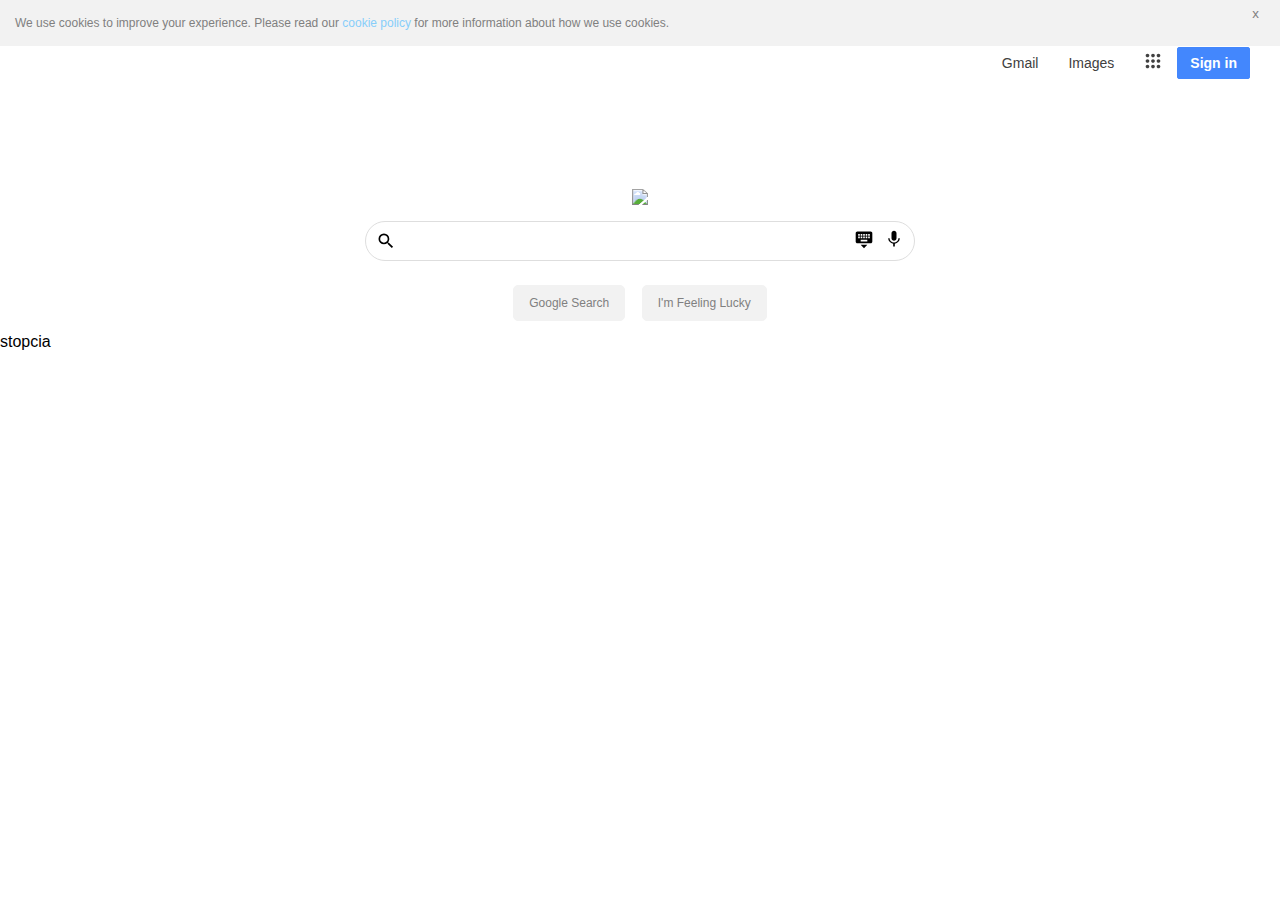
==== index.html @ 13af0571 "merge develop" ====
<!DOCTYPE html>
<html lang="en">

<head>
    <title>Project UFEM</title>
    <link rel="stylesheet" href="./css/styles.css">
</head>

<body>
    <div class="cookie-banner">
        <div class="cookie-banner__content">
            <p>
                We use cookies to improve your experience. Please read our <a
                    href="https://policies.google.com/technologies/cookies?hl=en-US">cookie policy</a> for more
                information
                about how we use
                cookies.
            </p>
        </div>
        <button class="cookie-banner__close">x</button>
    </div>
    <header>
        <h1 class="sr-only">Google</h1>
        <nav class="main-nav">
            <ul class="main-nav__list">
                <li class="main-nav__list-item">
                    <a href="#_URL_GMAIL" class="main-nav__link">Gmail</a>
                </li>
                <li class="main-nav__list-item">
                    <a href="#URL_IMAGES" class="main-nav__link">Images</a>
                </li>
                <li class="main-nav__list-item">
                    <button class="button button--icon">
                        <svg class="icon" viewBox="0 0 24 24">
                            <path
                                d="M6,8c1.1,0 2,-0.9 2,-2s-0.9,-2 -2,-2 -2,0.9 -2,2 0.9,2 2,2zM12,20c1.1,0 2,-0.9 2,-2s-0.9,-2 -2,-2 -2,0.9 -2,2 0.9,2 2,2zM6,20c1.1,0 2,-0.9 2,-2s-0.9,-2 -2,-2 -2,0.9 -2,2 0.9,2 2,2zM6,14c1.1,0 2,-0.9 2,-2s-0.9,-2 -2,-2 -2,0.9 -2,2 0.9,2 2,2zM12,14c1.1,0 2,-0.9 2,-2s-0.9,-2 -2,-2 -2,0.9 -2,2 0.9,2 2,2zM16,6c0,1.1 0.9,2 2,2s2,-0.9 2,-2 -0.9,-2 -2,-2 -2,0.9 -2,2zM12,8c1.1,0 2,-0.9 2,-2s-0.9,-2 -2,-2 -2,0.9 -2,2 0.9,2 2,2zM18,14c1.1,0 2,-0.9 2,-2s-0.9,-2 -2,-2 -2,0.9 -2,2 0.9,2 2,2zM18,20c1.1,0 2,-0.9 2,-2s-0.9,-2 -2,-2 -2,0.9 -2,2 0.9,2 2,2z">
                            </path>
                        </svg>
                    </button>
                </li>
                <li class="main-nav__list-item">
                    <button class="button button--primary">Sign in</button>
                </li>
            </ul>
        </nav>
    </header>
    <main>
        <div class="logo">
            <a href="#URL_GMAIL"><img
                    src="https://www.google.com/images/branding/googlelogo/2x/googlelogo_color_272x92dp.png" />
            </a>
        </div>
        <div class="search">
            <div class="search-wrapper">
                <div class="search-icon-left">
                    <div class="search-icon"></div>
                    <svg viewBox="0 0 24 24" width="20px" height="20px">
                        <path
                            d="M9.516 14.016q1.875 0 3.188-1.313t1.313-3.188-1.313-3.188-3.188-1.313-3.188 1.313-1.313 3.188 1.313 3.188 3.188 1.313zM15.516 14.016l4.969 4.969-1.5 1.5-4.969-4.969v-0.797l-0.281-0.281q-1.781 1.547-4.219 1.547-2.719 0-4.617-1.875t-1.898-4.594 1.898-4.617 4.617-1.898 4.594 1.898 1.875 4.617q0 0.984-0.469 2.227t-1.078 1.992l0.281 0.281h0.797z">
                        </path>
                    </svg>
                </div>
                <input type="search" />
                <div class="search-icon-right">
                    <div class="search-icon__keyboard">
                        <svg viewBox="0 0 24 24" width="20px" height="20px">
                            <path
                                d="M12 23.016l-3.984-4.031h7.969zM18.984 8.016v-2.016h-1.969v2.016h1.969zM18.984 11.016v-2.016h-1.969v2.016h1.969zM15.984 8.016v-2.016h-1.969v2.016h1.969zM15.984 11.016v-2.016h-1.969v2.016h1.969zM15.984 15v-2.016h-7.969v2.016h7.969zM6.984 8.016v-2.016h-1.969v2.016h1.969zM6.984 11.016v-2.016h-1.969v2.016h1.969zM8.016 9v2.016h1.969v-2.016h-1.969zM8.016 6v2.016h1.969v-2.016h-1.969zM11.016 9v2.016h1.969v-2.016h-1.969zM11.016 6v2.016h1.969v-2.016h-1.969zM20.016 3q0.797 0 1.383 0.609t0.586 1.406v9.984q0 0.797-0.586 1.406t-1.383 0.609h-16.031q-0.797 0-1.383-0.609t-0.586-1.406v-9.984q0-0.797 0.586-1.406t1.383-0.609h16.031z">
                            </path>
                        </svg>
                    </div>
                    <div class="search-icon__mic">
                        <svg viewBox="0 0 24 24" width="20px" height="20px">
                            <path
                                d="M17.297 11.016h1.688q0 2.531-1.758 4.43t-4.242 2.273v3.281h-1.969v-3.281q-2.484-0.375-4.242-2.273t-1.758-4.43h1.688q0 2.203 1.57 3.633t3.727 1.43 3.727-1.43 1.57-3.633zM12 14.016q-1.219 0-2.109-0.891t-0.891-2.109v-6q0-1.219 0.891-2.109t2.109-0.891 2.109 0.891 0.891 2.109v6q0 1.219-0.891 2.109t-2.109 0.891z">
                            </path>
                        </svg>
                    </div>
                </div>
            </div>
        </div>
        <div class="google-buttons">
            <button class="google-buttons__search" type="button">Google Search</button>
            <button class="google-buttons__search" type="button">I'm Feeling Lucky</button>
        </div>
    </main>
    <footer>
        stopcia
    </footer>
</body>

</html>
---- css/styles.css ----
*, *::before, *::after {
    box-sizing: border-box;
}

:root {
<<<<<<< HEAD
--Mercury: #e4e4e4;
--Concrete:  #f2f2f2;
--Grey: #808080;
--Malibu: #87cefa;
--Alto: #DEDEDE;
=======
    --Mercury: #e4e4e4;
    --Concrete:  #f2f2f2;
    --Grey: #808080;
    --Royal-Blue: #3377ec;
    --Dodger-Blue: #4387fd;
    --Tundora: #404040;
    --White: #ffffff; 
    --None: transparent;
    --fs-regular: 14px;
    --fs-bold: 700;
>>>>>>> develop
}

body {
    font-family: 'Roboto', Helvetica, Arial sans-serif;
    margin: 0;
}

.sr-only {
    border: 0; 
    clip: rect(0 0 0 0); 
    height: 1px; 
    margin: -1px;
    overflow: hidden;
    padding: 0;
    position: absolute;
    width: 1px;
}

ul {
    list-style-type: none;
    display: flex;
    justify-content: flex-end;
}

.main-nav {
    padding: 0 30px;
}

.main-nav__list {
    display: flex;
    align-items: center;
    margin: 0;
    padding: 0;
}

.main-nav__list-item {
    font-size: var(--fs-regular);
}

.main-nav__link {
    text-decoration: none;
    color: var(--Tundora);
    padding: 0 15px;
    display: flex;
    align-items: center;
    outline: none;
}

.main-nav__link:focus {
    text-decoration: underline;
}

.button {
    cursor: pointer;
    background-color: var(--None);
    border: 1px solid var(--None); 
    font-size: var(--fs-regular);
    font-weight: var(--fs-bold);
    color: var(--Tundora);
    padding: 7px 12px;
    margin: 0;
    border-radius: 2px;
}

.button--primary {
    background-color: var(--Dodger-Blue);
    border: 1px solid var(--Dodger-Blue);
    color: var(--White);
    outline: none;
}

.button--primary:focus {
    background-color: var(--Royal-Blue);
    border-color: var(--Royal-Blue);
}

.button--icon {
    padding: 3px 12px;
    outline: none;
}

.button--icon .icon {
    width: 22px;
    height: 22px;
    fill: var(--Tundora);
}

.button--icon:focus .icon {
    fill: var(--Gray);
}

/* Cookie banner */
.cookie-banner {
    display: flex;
    justify-content: space-between;
    border-bottom: 1px solid var(--Mercury);
    background-color: var(--Concrete);
    color: var(--Grey);
    font-size: 12px;
    padding: 4px 15px;  
    margin: 0;
}

.cookie-banner a {
    color: var(--Malibu);
    text-decoration: none;
}

.cookie-banner__close {
    cursor: pointer;
    background: none;
    border: 0;
    color: var(--Grey);
    padding-bottom: 20px;  
}

/* Search module */

.logo {
    text-align: center;
    margin: 0 auto;
    padding-top: 110px;
}

.logo img {
    width: 250px;
}

.search {
    text-align: center;
    padding: 12px; 
}

.search input {
   border: none;
   width: 450px;
}

.search-wrapper {
    display: flex;
    justify-content: space-between;
    width: 550px;
    height: 40px;
    border-radius: 20px;
    border: 1px solid var(--Alto);
    margin: 0 auto;
}

.search-icon-right {
    display: flex;
    align-items: center;
    padding: 0 10px;
    gap: 10px;
}

.search-icon-left {
    display: flex;
    align-items: center;
    padding: 0 10px;
}

.google-buttons {
   text-align: center;
   
}

.google-buttons__search {
    background-color: var(--Concrete);
    color: var(--Grey);
    border: 1px solid var(--Concrete);
    border-radius: 5px;
    font-size: 12px;
    margin: 12px 6px;
    padding: 10px 15px;
    cursor: pointer;
}
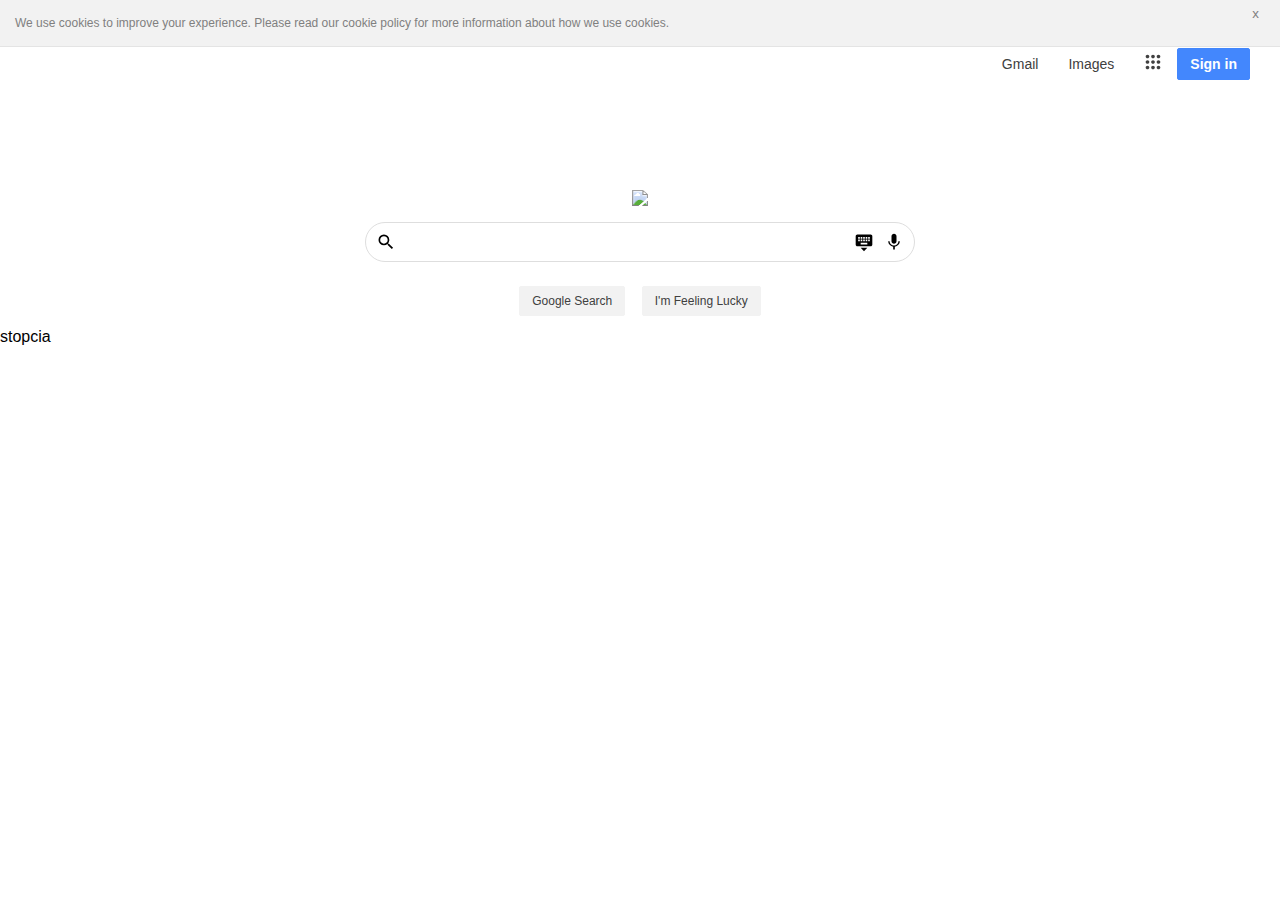
==== commit 0b09df99: "Search-Module CR fixes" ====
--- a/index.html
+++ b/index.html
@@ -46,42 +46,37 @@
     </header>
     <main>
         <div class="logo">
-            <a href="#URL_GMAIL"><img
-                    src="https://www.google.com/images/branding/googlelogo/2x/googlelogo_color_272x92dp.png" />
+            <a href="#URL_GMAIL">
+                <img src="https://www.google.com/images/branding/googlelogo/2x/googlelogo_color_272x92dp.png">
             </a>
         </div>
         <div class="search">
             <div class="search-wrapper">
                 <div class="search-icon-left">
-                    <div class="search-icon"></div>
-                    <svg viewBox="0 0 24 24" width="20px" height="20px">
+                    <svg class="search-icon" viewBox="0 0 24 24">
                         <path
                             d="M9.516 14.016q1.875 0 3.188-1.313t1.313-3.188-1.313-3.188-3.188-1.313-3.188 1.313-1.313 3.188 1.313 3.188 3.188 1.313zM15.516 14.016l4.969 4.969-1.5 1.5-4.969-4.969v-0.797l-0.281-0.281q-1.781 1.547-4.219 1.547-2.719 0-4.617-1.875t-1.898-4.594 1.898-4.617 4.617-1.898 4.594 1.898 1.875 4.617q0 0.984-0.469 2.227t-1.078 1.992l0.281 0.281h0.797z">
                         </path>
                     </svg>
                 </div>
-                <input type="search" />
+                <input type="search">
                 <div class="search-icon-right">
-                    <div class="search-icon__keyboard">
-                        <svg viewBox="0 0 24 24" width="20px" height="20px">
-                            <path
-                                d="M12 23.016l-3.984-4.031h7.969zM18.984 8.016v-2.016h-1.969v2.016h1.969zM18.984 11.016v-2.016h-1.969v2.016h1.969zM15.984 8.016v-2.016h-1.969v2.016h1.969zM15.984 11.016v-2.016h-1.969v2.016h1.969zM15.984 15v-2.016h-7.969v2.016h7.969zM6.984 8.016v-2.016h-1.969v2.016h1.969zM6.984 11.016v-2.016h-1.969v2.016h1.969zM8.016 9v2.016h1.969v-2.016h-1.969zM8.016 6v2.016h1.969v-2.016h-1.969zM11.016 9v2.016h1.969v-2.016h-1.969zM11.016 6v2.016h1.969v-2.016h-1.969zM20.016 3q0.797 0 1.383 0.609t0.586 1.406v9.984q0 0.797-0.586 1.406t-1.383 0.609h-16.031q-0.797 0-1.383-0.609t-0.586-1.406v-9.984q0-0.797 0.586-1.406t1.383-0.609h16.031z">
-                            </path>
-                        </svg>
-                    </div>
-                    <div class="search-icon__mic">
-                        <svg viewBox="0 0 24 24" width="20px" height="20px">
-                            <path
-                                d="M17.297 11.016h1.688q0 2.531-1.758 4.43t-4.242 2.273v3.281h-1.969v-3.281q-2.484-0.375-4.242-2.273t-1.758-4.43h1.688q0 2.203 1.57 3.633t3.727 1.43 3.727-1.43 1.57-3.633zM12 14.016q-1.219 0-2.109-0.891t-0.891-2.109v-6q0-1.219 0.891-2.109t2.109-0.891 2.109 0.891 0.891 2.109v6q0 1.219-0.891 2.109t-2.109 0.891z">
-                            </path>
-                        </svg>
-                    </div>
+                    <svg class="search-icon__keyboard" viewBox="0 0 24 24">
+                        <path
+                            d="M12 23.016l-3.984-4.031h7.969zM18.984 8.016v-2.016h-1.969v2.016h1.969zM18.984 11.016v-2.016h-1.969v2.016h1.969zM15.984 8.016v-2.016h-1.969v2.016h1.969zM15.984 11.016v-2.016h-1.969v2.016h1.969zM15.984 15v-2.016h-7.969v2.016h7.969zM6.984 8.016v-2.016h-1.969v2.016h1.969zM6.984 11.016v-2.016h-1.969v2.016h1.969zM8.016 9v2.016h1.969v-2.016h-1.969zM8.016 6v2.016h1.969v-2.016h-1.969zM11.016 9v2.016h1.969v-2.016h-1.969zM11.016 6v2.016h1.969v-2.016h-1.969zM20.016 3q0.797 0 1.383 0.609t0.586 1.406v9.984q0 0.797-0.586 1.406t-1.383 0.609h-16.031q-0.797 0-1.383-0.609t-0.586-1.406v-9.984q0-0.797 0.586-1.406t1.383-0.609h16.031z">
+                        </path>
+                    </svg>
+                    <svg class="search-icon__mic" viewBox="0 0 24 24">
+                        <path
+                            d="M17.297 11.016h1.688q0 2.531-1.758 4.43t-4.242 2.273v3.281h-1.969v-3.281q-2.484-0.375-4.242-2.273t-1.758-4.43h1.688q0 2.203 1.57 3.633t3.727 1.43 3.727-1.43 1.57-3.633zM12 14.016q-1.219 0-2.109-0.891t-0.891-2.109v-6q0-1.219 0.891-2.109t2.109-0.891 2.109 0.891 0.891 2.109v6q0 1.219-0.891 2.109t-2.109 0.891z">
+                        </path>
+                    </svg>
                 </div>
             </div>
         </div>
-        <div class="google-buttons">
-            <button class="google-buttons__search" type="button">Google Search</button>
-            <button class="google-buttons__search" type="button">I'm Feeling Lucky</button>
+        <div class="buttons">
+            <button class="button button--secondary button--small">Google Search</button>
+            <button class="button button--secondary button--small">I'm Feeling Lucky</button>
         </div>
     </main>
     <footer>
--- a/css/styles.css
+++ b/css/styles.css
@@ -3,13 +3,7 @@
 }
 
 :root {
-<<<<<<< HEAD
---Mercury: #e4e4e4;
---Concrete:  #f2f2f2;
---Grey: #808080;
---Malibu: #87cefa;
---Alto: #DEDEDE;
-=======
+    --Alto: #DEDEDE;
     --Mercury: #e4e4e4;
     --Concrete:  #f2f2f2;
     --Grey: #808080;
@@ -18,9 +12,10 @@
     --Tundora: #404040;
     --White: #ffffff; 
     --None: transparent;
+    --fs-small: 12px;
     --fs-regular: 14px;
-    --fs-bold: 700;
->>>>>>> develop
+    --fw-regular: 400;
+    --fw-bold: 700;
 }
 
 body {
@@ -39,46 +34,12 @@
     width: 1px;
 }
 
-ul {
-    list-style-type: none;
-    display: flex;
-    justify-content: flex-end;
-}
-
-.main-nav {
-    padding: 0 30px;
-}
-
-.main-nav__list {
-    display: flex;
-    align-items: center;
-    margin: 0;
-    padding: 0;
-}
-
-.main-nav__list-item {
-    font-size: var(--fs-regular);
-}
-
-.main-nav__link {
-    text-decoration: none;
-    color: var(--Tundora);
-    padding: 0 15px;
-    display: flex;
-    align-items: center;
-    outline: none;
-}
-
-.main-nav__link:focus {
-    text-decoration: underline;
-}
-
 .button {
     cursor: pointer;
     background-color: var(--None);
     border: 1px solid var(--None); 
     font-size: var(--fs-regular);
-    font-weight: var(--fs-bold);
+    font-weight: var(--fw-bold);
     color: var(--Tundora);
     padding: 7px 12px;
     margin: 0;
@@ -92,6 +53,17 @@
     outline: none;
 }
 
+.button--secondary {
+    background-color: var(--Concrete);
+    color: var(--Tundora);
+    border: 1px solid var(--Concrete);
+    font-weight: var(--fw-regular);
+}
+
+.button--small {
+    font-size: var(--fs-small);
+}
+
 .button--primary:focus {
     background-color: var(--Royal-Blue);
     border-color: var(--Royal-Blue);
@@ -110,6 +82,41 @@
 
 .button--icon:focus .icon {
     fill: var(--Gray);
+}
+
+
+ul {
+    list-style-type: none;
+    display: flex;
+    justify-content: flex-end;
+}
+
+.main-nav {
+    padding: 0 30px;
+}
+
+.main-nav__list {
+    display: flex;
+    align-items: center;
+    margin: 0;
+    padding: 0;
+}
+
+.main-nav__list-item {
+    font-size: var(--fs-regular);
+}
+
+.main-nav__link {
+    text-decoration: none;
+    color: var(--Tundora);
+    padding: 0 15px;
+    display: flex;
+    align-items: center;
+    outline: none;
+}
+
+.main-nav__link:focus {
+    text-decoration: underline;
 }
 
 /* Cookie banner */
@@ -176,28 +183,23 @@
     gap: 10px;
 }
 
+.search-icon,
+.search-icon__keyboard, 
+.search-icon__mic  {
+    width: 20px;
+    height: 20px;
+}
+
 .search-icon-left {
     display: flex;
     align-items: center;
     padding: 0 10px;
 }
 
-.google-buttons {
+.buttons {
    text-align: center;
-   
-}
-
-.google-buttons__search {
-    background-color: var(--Concrete);
-    color: var(--Grey);
-    border: 1px solid var(--Concrete);
-    border-radius: 5px;
-    font-size: 12px;
+}
+
+.buttons .button {
     margin: 12px 6px;
-    padding: 10px 15px;
-    cursor: pointer;
-}
-
-
-
-
+}
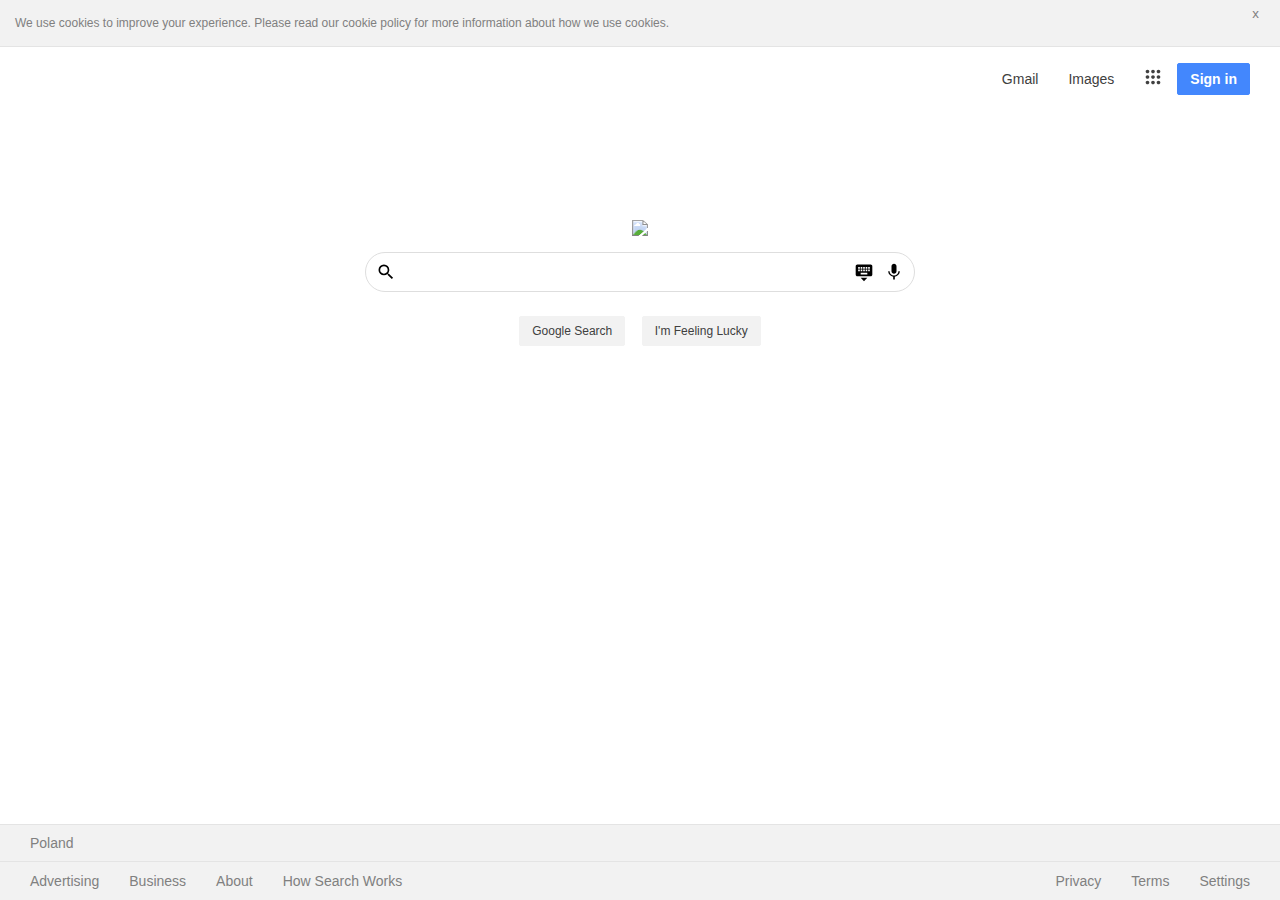
==== commit e7b30fe1: "Search-Module CR fixes" ====
--- a/index.html
+++ b/index.html
@@ -79,8 +79,21 @@
             <button class="button button--secondary button--small">I'm Feeling Lucky</button>
         </div>
     </main>
-    <footer>
-        stopcia
+    <footer class="footer">
+        <div class="footer__country-information">Poland</div>
+        <nav class="footer__links">
+            <ul>
+                <li class="footer__links-item"><a href="#_GLINK">Advertising</a></li>
+                <li class="footer__links-item"><a href="#_GLINK">Business</a></li>
+                <li class="footer__links-item"><a href="#_GLINK">About</a></li>
+                <li class="footer__links-item"><a href="#_GLINK">How Search Works</a></li>
+            </ul>
+            <ul>
+                <li class="footer__links-item"><a href="#_GLINK">Privacy</a></li>
+                <li class="footer__links-item"><a href="#_GLINK">Terms</a></li>
+                <li class="footer__links-item"><a href="#_GLINK">Settings</a></li>
+            </ul>
+        </nav>
     </footer>
 </body>
 
--- a/css/styles.css
+++ b/css/styles.css
@@ -3,7 +3,6 @@
 }
 
 :root {
-    --Alto: #DEDEDE;
     --Mercury: #e4e4e4;
     --Concrete:  #f2f2f2;
     --Grey: #808080;
@@ -11,6 +10,7 @@
     --Dodger-Blue: #4387fd;
     --Tundora: #404040;
     --White: #ffffff; 
+    --Alto: #dedede;
     --None: transparent;
     --fs-small: 12px;
     --fs-regular: 14px;
@@ -18,9 +18,22 @@
     --fw-bold: 700;
 }
 
+html {
+    position: relative;
+    min-height: 100%;
+}
+
 body {
     font-family: 'Roboto', Helvetica, Arial sans-serif;
-    margin: 0;
+    margin: 0 0 100px;
+}
+
+ul {
+    padding: 0;
+    margin: 0;
+    list-style-type: none;
+    display: flex;
+    justify-content: flex-end;
 }
 
 .sr-only {
@@ -34,6 +47,33 @@
     width: 1px;
 }
 
+.main-nav {
+    padding: 0 30px;
+    margin: 15px 0;
+}
+
+.main-nav__list {
+    display: flex;
+    align-items: center;
+}
+
+.main-nav__list-item {
+    font-size: var(--fs-regular);
+}
+
+.main-nav__link {
+    text-decoration: none;
+    color: var(--Tundora);
+    padding: 0 15px;
+    display: flex;
+    align-items: center;
+    outline: none;
+}
+
+.main-nav__link:focus {
+    text-decoration: underline;
+}
+
 .button {
     cursor: pointer;
     background-color: var(--None);
@@ -82,13 +122,6 @@
 
 .button--icon:focus .icon {
     fill: var(--Gray);
-}
-
-
-ul {
-    list-style-type: none;
-    display: flex;
-    justify-content: flex-end;
 }
 
 .main-nav {
@@ -203,3 +236,40 @@
 .buttons .button {
     margin: 12px 6px;
 }
+
+/* Footer */
+
+.footer {
+    position: absolute;
+    left: 0;
+    bottom: 0;
+    width: 100%;
+    overflow: hidden; 
+}
+
+.footer__links {
+    display: flex;
+    justify-content: space-between;
+    border-top: 1px solid var(--Mercury);
+    background-color: var(--Concrete);
+    padding: 10px 30px;
+}
+
+.footer__links-item:not(:first-child) {
+    padding-left: 30px;
+}
+
+.footer__links-item a {
+    text-decoration: none;
+    color: var(--Grey);
+    font-size: var(--fs-regular);
+}
+
+.footer__country-information {
+    color: var(--Grey);
+    font-size: var(--fs-regular); 
+    padding: 10px 30px;
+    border-top: 1px solid var(--Mercury);
+    background-color: var(--Concrete);
+    width: 100%;
+}
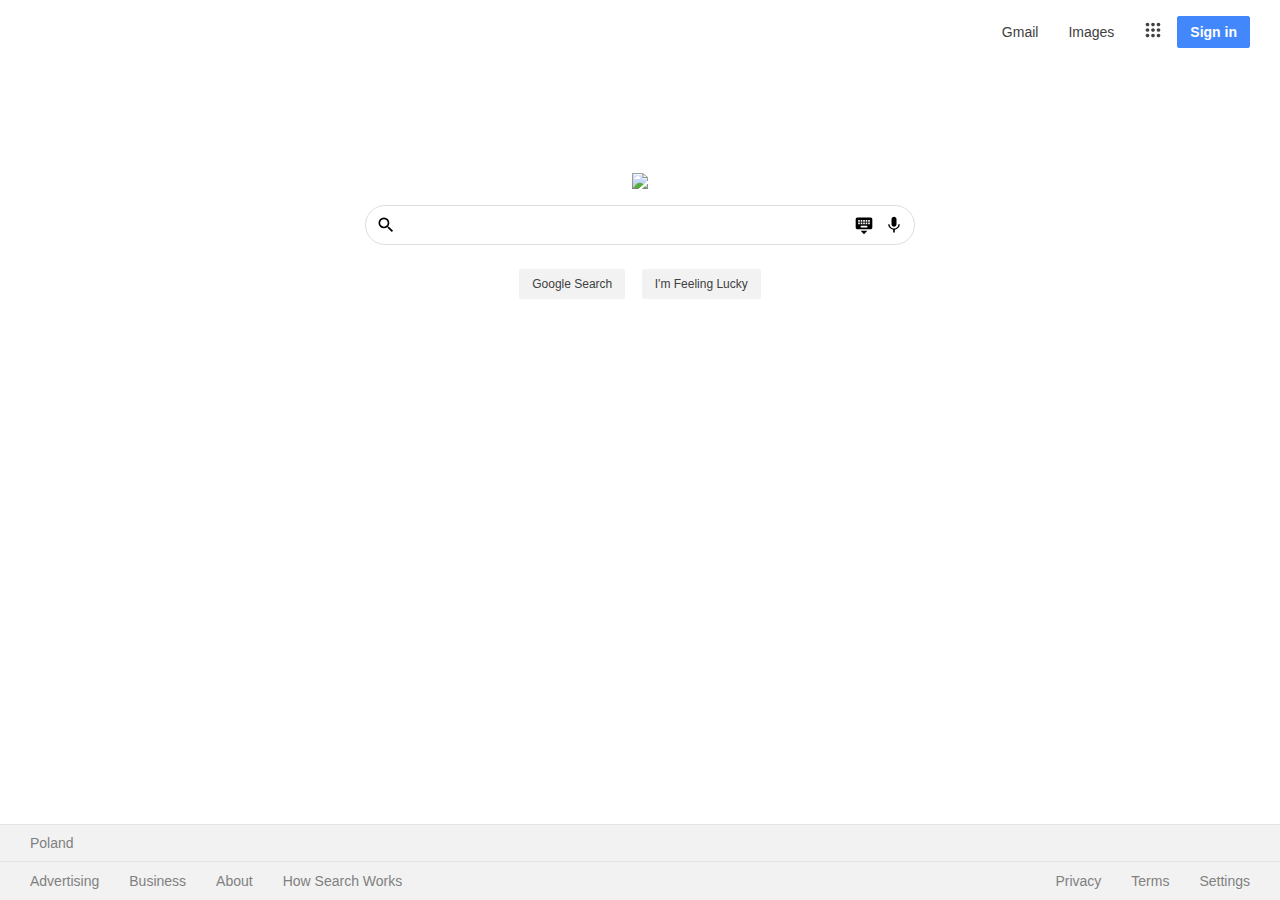
==== commit 9cff636f: "Merge pull request #12 from sthiepaan/feature/Products-dropdown" ====
--- a/index.html
+++ b/index.html
@@ -7,18 +7,17 @@
 </head>
 
 <body>
-    <div class="cookie-banner">
+    <div class="cookie-banner" data-cookie-banner>
         <div class="cookie-banner__content">
             <p>
-                We use cookies to improve your experience. Please read our <a
-                    href="https://policies.google.com/technologies/cookies?hl=en-US">cookie policy</a> for more
-                information
-                about how we use
-                cookies.
+                We use cookies to improve your experience. Please read our
+                <a href="https://policies.google.com/technologies/cookies?hl=en-US">cookie policy</a>
+                for more information about how we use cookies.
             </p>
         </div>
-        <button class="cookie-banner__close">x</button>
+        <button class="cookie-banner__close" data-cookie-banner-close>&times;</button>
     </div>
+
     <header>
         <h1 class="sr-only">Google</h1>
         <nav class="main-nav">
@@ -30,7 +29,7 @@
                     <a href="#URL_IMAGES" class="main-nav__link">Images</a>
                 </li>
                 <li class="main-nav__list-item">
-                    <button class="button button--icon">
+                    <button class="button button--icon" data-products-dropdown-trigger>
                         <svg class="icon" viewBox="0 0 24 24">
                             <path
                                 d="M6,8c1.1,0 2,-0.9 2,-2s-0.9,-2 -2,-2 -2,0.9 -2,2 0.9,2 2,2zM12,20c1.1,0 2,-0.9 2,-2s-0.9,-2 -2,-2 -2,0.9 -2,2 0.9,2 2,2zM6,20c1.1,0 2,-0.9 2,-2s-0.9,-2 -2,-2 -2,0.9 -2,2 0.9,2 2,2zM6,14c1.1,0 2,-0.9 2,-2s-0.9,-2 -2,-2 -2,0.9 -2,2 0.9,2 2,2zM12,14c1.1,0 2,-0.9 2,-2s-0.9,-2 -2,-2 -2,0.9 -2,2 0.9,2 2,2zM16,6c0,1.1 0.9,2 2,2s2,-0.9 2,-2 -0.9,-2 -2,-2 -2,0.9 -2,2zM12,8c1.1,0 2,-0.9 2,-2s-0.9,-2 -2,-2 -2,0.9 -2,2 0.9,2 2,2zM18,14c1.1,0 2,-0.9 2,-2s-0.9,-2 -2,-2 -2,0.9 -2,2 0.9,2 2,2zM18,20c1.1,0 2,-0.9 2,-2s-0.9,-2 -2,-2 -2,0.9 -2,2 0.9,2 2,2z">
@@ -42,6 +41,178 @@
                     <button class="button button--primary">Sign in</button>
                 </li>
             </ul>
+            <div class="dropdown-menu" data-products-dropdown>
+                <ul class="dropdown-menu__list">
+                    <li class="dropdown-menu__list-item">
+                        <a href="#URL_BUTTON" class="dropdown-menu__list-link">
+                            <span class="dropdown-menu__icon dropdown-menu__icon--gmail"></span>
+                            Button
+                        </a>
+                    </li>
+                    <li class="dropdown-menu__list-item">
+                        <a href="#URL_BUTTON" class="dropdown-menu__list-link">
+                            <span class="dropdown-menu__icon dropdown-menu__icon--gmail"></span>
+                            Button
+                        </a>
+                    </li>
+                    <li class="dropdown-menu__list-item">
+                        <a href="#URL_BUTTON" class="dropdown-menu__list-link">
+                            <span class="dropdown-menu__icon dropdown-menu__icon--gmail"></span>
+                            Button
+                        </a>
+                    </li>
+                    <li class="dropdown-menu__list-item">
+                        <a href="#URL_BUTTON" class="dropdown-menu__list-link">
+                            <span class="dropdown-menu__icon dropdown-menu__icon--gmail"></span>
+                            Button
+                        </a>
+                    </li>
+                    <li class="dropdown-menu__list-item">
+                        <a href="#URL_BUTTON" class="dropdown-menu__list-link">
+                            <span class="dropdown-menu__icon dropdown-menu__icon--gmail"></span>
+                            Button
+                        </a>
+                    </li>
+                    <li class="dropdown-menu__list-item">
+                        <a href="#URL_BUTTON" class="dropdown-menu__list-link">
+                            <span class="dropdown-menu__icon dropdown-menu__icon--gmail"></span>
+                            Button
+                        </a>
+                    </li>
+                    <li class="dropdown-menu__list-item">
+                        <a href="#URL_BUTTON" class="dropdown-menu__list-link">
+                            <span class="dropdown-menu__icon dropdown-menu__icon--gmail"></span>
+                            Button
+                        </a>
+                    </li>
+                    <li class="dropdown-menu__list-item">
+                        <a href="#URL_BUTTON" class="dropdown-menu__list-link">
+                            <span class="dropdown-menu__icon dropdown-menu__icon--gmail"></span>
+                            Button
+                        </a>
+                    </li>
+                    <li class="dropdown-menu__list-item">
+                        <a href="#URL_BUTTON" class="dropdown-menu__list-link">
+                            <span class="dropdown-menu__icon dropdown-menu__icon--gmail"></span>
+                            Button
+                        </a>
+                    </li>
+                    <li class="dropdown-menu__list-item">
+                        <a href="#URL_BUTTON" class="dropdown-menu__list-link">
+                            <span class="dropdown-menu__icon dropdown-menu__icon--gmail"></span>
+                            Button
+                        </a>
+                    </li>
+                    <li class="dropdown-menu__list-item">
+                        <a href="#URL_BUTTON" class="dropdown-menu__list-link">
+                            <span class="dropdown-menu__icon dropdown-menu__icon--gmail"></span>
+                            Button
+                        </a>
+                    </li>
+                    <li class="dropdown-menu__list-item">
+                        <a href="#URL_BUTTON" class="dropdown-menu__list-link">
+                            <span class="dropdown-menu__icon dropdown-menu__icon--gmail"></span>
+                            Button
+                        </a>
+                    </li>
+                    <li class="dropdown-menu__list-item">
+                        <a href="#URL_BUTTON" class="dropdown-menu__list-link">
+                            <span class="dropdown-menu__icon dropdown-menu__icon--gmail"></span>
+                            Button
+                        </a>
+                    </li>
+                    <li class="dropdown-menu__list-item">
+                        <a href="#URL_BUTTON" class="dropdown-menu__list-link">
+                            <span class="dropdown-menu__icon dropdown-menu__icon--gmail"></span>
+                            Button
+                        </a>
+                    </li>
+                    <li class="dropdown-menu__list-item">
+                        <a href="#URL_BUTTON" class="dropdown-menu__list-link">
+                            <span class="dropdown-menu__icon dropdown-menu__icon--gmail"></span>
+                            Button
+                        </a>
+                    </li>
+                    <li class="dropdown-menu__list-item">
+                        <a href="#URL_BUTTON" class="dropdown-menu__list-link">
+                            <span class="dropdown-menu__icon dropdown-menu__icon--gmail"></span>
+                            Button
+                        </a>
+                    </li>
+                </ul>
+                <div class="separator"></div>
+                <ul class="dropdown-menu__list">
+                    <li class="dropdown-menu__list-item">
+                        <a href="#URL_BUTTON" class="dropdown-menu__list-link">
+                            <span class="dropdown-menu__icon dropdown-menu__icon--gmail"></span>
+                            Button
+                        </a>
+                    </li>
+                    <li class="dropdown-menu__list-item">
+                        <a href="#URL_BUTTON" class="dropdown-menu__list-link">
+                            <span class="dropdown-menu__icon dropdown-menu__icon--gmail"></span>
+                            Button
+                        </a>
+                    </li>
+                    <li class="dropdown-menu__list-item">
+                        <a href="#URL_BUTTON" class="dropdown-menu__list-link">
+                            <span class="dropdown-menu__icon dropdown-menu__icon--gmail"></span>
+                            Button
+                        </a>
+                    </li>
+                    <li class="dropdown-menu__list-item">
+                        <a href="#URL_BUTTON" class="dropdown-menu__list-link">
+                            <span class="dropdown-menu__icon dropdown-menu__icon--gmail"></span>
+                            Button
+                        </a>
+                    </li>
+                    <li class="dropdown-menu__list-item">
+                        <a href="#URL_BUTTON" class="dropdown-menu__list-link">
+                            <span class="dropdown-menu__icon dropdown-menu__icon--gmail"></span>
+                            Button
+                        </a>
+                    </li>
+                    <li class="dropdown-menu__list-item">
+                        <a href="#URL_BUTTON" class="dropdown-menu__list-link">
+                            <span class="dropdown-menu__icon dropdown-menu__icon--gmail"></span>
+                            Button
+                        </a>
+                    </li>
+                    <li class="dropdown-menu__list-item">
+                        <a href="#URL_BUTTON" class="dropdown-menu__list-link">
+                            <span class="dropdown-menu__icon dropdown-menu__icon--gmail"></span>
+                            Button
+                        </a>
+                    </li>
+                    <li class="dropdown-menu__list-item">
+                        <a href="#URL_BUTTON" class="dropdown-menu__list-link">
+                            <span class="dropdown-menu__icon dropdown-menu__icon--gmail"></span>
+                            Button
+                        </a>
+                    </li>
+                    <li class="dropdown-menu__list-item">
+                        <a href="#URL_BUTTON" class="dropdown-menu__list-link">
+                            <span class="dropdown-menu__icon dropdown-menu__icon--gmail"></span>
+                            Button
+                        </a>
+                    </li>
+                    <li class="dropdown-menu__list-item">
+                        <a href="#URL_BUTTON" class="dropdown-menu__list-link">
+                            <span class="dropdown-menu__icon dropdown-menu__icon--gmail"></span>
+                            Button
+                        </a>
+                    </li>
+                    <li class="dropdown-menu__list-item">
+                        <a href="#URL_BUTTON" class="dropdown-menu__list-link">
+                            <span class="dropdown-menu__icon dropdown-menu__icon--gmail"></span>
+                            Button
+                        </a>
+                    </li>
+                </ul>
+                <div class="more-button">
+                    <button class="button button--small border-only">More from Google</button>
+                </div>
+            </div>
         </nav>
     </header>
     <main>
@@ -82,19 +253,20 @@
     <footer class="footer">
         <div class="footer__country-information">Poland</div>
         <nav class="footer__links">
-            <ul>
+            <ul class="footer__links-list">
                 <li class="footer__links-item"><a href="#_GLINK">Advertising</a></li>
                 <li class="footer__links-item"><a href="#_GLINK">Business</a></li>
                 <li class="footer__links-item"><a href="#_GLINK">About</a></li>
                 <li class="footer__links-item"><a href="#_GLINK">How Search Works</a></li>
             </ul>
-            <ul>
+            <ul class="footer__links-list">
                 <li class="footer__links-item"><a href="#_GLINK">Privacy</a></li>
                 <li class="footer__links-item"><a href="#_GLINK">Terms</a></li>
                 <li class="footer__links-item"><a href="#_GLINK">Settings</a></li>
             </ul>
         </nav>
     </footer>
+    <script src="./js/scripts.js" type="module"></script>
 </body>
 
-</html>+</html>
--- a/css/styles.css
+++ b/css/styles.css
@@ -1,21 +1,23 @@
-*, *::before, *::after {
+*,
+*::before,
+*::after {
     box-sizing: border-box;
 }
 
 :root {
+    --Alto: #dedede;
+    --Concrete: #f2f2f2;
+    --Dodger-Blue: #4387fd;
+    --Grey: #808080;
     --Mercury: #e4e4e4;
-    --Concrete:  #f2f2f2;
-    --Grey: #808080;
+    --None: transparent;
     --Royal-Blue: #3377ec;
-    --Dodger-Blue: #4387fd;
     --Tundora: #404040;
-    --White: #ffffff; 
-    --Alto: #dedede;
-    --None: transparent;
+    --White: #ffffff;
+    --fs-regular: 14px;
     --fs-small: 12px;
-    --fs-regular: 14px;
+    --fw-bold: 700;
     --fw-regular: 400;
-    --fw-bold: 700;
 }
 
 html {
@@ -24,27 +26,27 @@
 }
 
 body {
-    font-family: 'Roboto', Helvetica, Arial sans-serif;
     margin: 0 0 100px;
-}
-
-ul {
+    font-family: "Roboto", Helvetica, Arial sans-serif;
+}
+
+.main-nav__list {
+    justify-content: flex-end;
+    display: flex;
     padding: 0;
     margin: 0;
     list-style-type: none;
-    display: flex;
-    justify-content: flex-end;
 }
 
 .sr-only {
-    border: 0; 
-    clip: rect(0 0 0 0); 
-    height: 1px; 
+    position: absolute;
+    width: 1px;
+    height: 1px;
+    padding: 0;
     margin: -1px;
     overflow: hidden;
-    padding: 0;
-    position: absolute;
-    width: 1px;
+    clip: rect(0 0 0 0);
+    border: 0;
 }
 
 .main-nav {
@@ -53,8 +55,8 @@
 }
 
 .main-nav__list {
-    display: flex;
-    align-items: center;
+    align-items: center;
+    display: flex;
 }
 
 .main-nav__list-item {
@@ -62,11 +64,11 @@
 }
 
 .main-nav__link {
-    text-decoration: none;
-    color: var(--Tundora);
+    align-items: center;
+    display: flex;
     padding: 0 15px;
-    display: flex;
-    align-items: center;
+    color: var(--Tundora);
+    text-decoration: none;
     outline: none;
 }
 
@@ -75,29 +77,33 @@
 }
 
 .button {
+    padding: 7px 12px;
+    margin: 0;
+    color: var(--Tundora);
+    font-size: var(--fs-regular);
+    font-weight: var(--fw-bold);
+    background-color: var(--None);
+    border: 1px solid var(--None);
+    border-radius: 2px;
     cursor: pointer;
-    background-color: var(--None);
-    border: 1px solid var(--None); 
-    font-size: var(--fs-regular);
-    font-weight: var(--fw-bold);
-    color: var(--Tundora);
-    padding: 7px 12px;
-    margin: 0;
-    border-radius: 2px;
+}
+
+.button > * {
+    pointer-events: none;
 }
 
 .button--primary {
+    color: var(--White);
     background-color: var(--Dodger-Blue);
     border: 1px solid var(--Dodger-Blue);
-    color: var(--White);
     outline: none;
 }
 
 .button--secondary {
+    color: var(--Tundora);
+    font-weight: var(--fw-regular);
     background-color: var(--Concrete);
-    color: var(--Tundora);
     border: 1px solid var(--Concrete);
-    font-weight: var(--fw-regular);
 }
 
 .button--small {
@@ -117,6 +123,7 @@
 .button--icon .icon {
     width: 22px;
     height: 22px;
+
     fill: var(--Tundora);
 }
 
@@ -129,10 +136,10 @@
 }
 
 .main-nav__list {
-    display: flex;
-    align-items: center;
-    margin: 0;
-    padding: 0;
+    align-items: center;
+    display: flex;
+    padding: 0;
+    margin: 0;
 }
 
 .main-nav__list-item {
@@ -140,11 +147,11 @@
 }
 
 .main-nav__link {
-    text-decoration: none;
-    color: var(--Tundora);
+    align-items: center;
+    display: flex;
     padding: 0 15px;
-    display: flex;
-    align-items: center;
+    color: var(--Tundora);
+    text-decoration: none;
     outline: none;
 }
 
@@ -152,16 +159,88 @@
     text-decoration: underline;
 }
 
+/* Dropdown */
+
+.dropdown-menu {
+    position: absolute;
+    width: 300px;
+    height: 400px;
+    border: 1px solid var(--Alto);
+    border-radius: 5px;
+    right: 30px;
+    margin-top: 10px;
+    box-shadow: 0 0 0.3em var(--Alto);
+    background-color: var(--White);
+    overflow-y: auto;
+    display: none;
+}
+
+.dropdown-menu.is-open {
+    display: block;
+}
+
+.dropdown-menu__list {
+    list-style-type: none;
+    margin: 0;
+    padding: 0;
+    display: flex;
+    flex-wrap: wrap;
+    justify-content: space-evenly;
+}
+
+.dropdown-menu__list-link {
+    text-decoration: none;
+    color: var(--Tundora);
+    font-size: var(--fs-regular);
+    display: flex;
+    flex-direction: column;
+    align-items: center;
+}
+
+.dropdown-menu__icon {
+    background-image: url(https://ssl.gstatic.com/gb/images/p2_135c9ecc.png);
+    background-size: 64px 2962px;
+    height: 64px;
+    width: 64px;
+    display: inline-block;
+    vertical-align: top;
+}
+
+.dropdown-menu__icon--gmail {
+    background-position-x: 0px;
+    background-position-y: -690px;
+}
+
+.separator {
+    border-top: 1px solid var(--Alto);
+    margin: 20px 10px 20px 0;
+}
+
+.more-button {
+    padding: 30px;
+}
+.border-only {
+    color: var(--Royal-Blue);
+    background-color: var(--White);
+    font-weight: var(--fw-regular);
+    border: 1px solid var(--Alto);
+}
+
+
 /* Cookie banner */
 .cookie-banner {
-    display: flex;
     justify-content: space-between;
-    border-bottom: 1px solid var(--Mercury);
-    background-color: var(--Concrete);
+    display: none;
+    padding: 4px 15px;
+    margin: 0;
     color: var(--Grey);
     font-size: 12px;
-    padding: 4px 15px;  
-    margin: 0;
+    background-color: var(--Concrete);
+    border-bottom: 1px solid var(--Mercury);
+}
+
+.cookie-banner.is-open {
+    display: flex;
 }
 
 .cookie-banner a {
@@ -170,19 +249,19 @@
 }
 
 .cookie-banner__close {
-    cursor: pointer;
+    padding-bottom: 20px;
+    color: var(--Grey);
     background: none;
     border: 0;
-    color: var(--Grey);
-    padding-bottom: 20px;  
+    cursor: pointer;
 }
 
 /* Search module */
 
 .logo {
+    padding-top: 110px;
+    margin: 0 auto;
     text-align: center;
-    margin: 0 auto;
-    padding-top: 110px;
 }
 
 .logo img {
@@ -190,47 +269,47 @@
 }
 
 .search {
+    padding: 12px;
     text-align: center;
-    padding: 12px; 
 }
 
 .search input {
-   border: none;
-   width: 450px;
+    width: 450px;
+    border: none;
 }
 
 .search-wrapper {
-    display: flex;
     justify-content: space-between;
+    display: flex;
     width: 550px;
     height: 40px;
+    margin: 0 auto;
+    border: 1px solid var(--Alto);
     border-radius: 20px;
-    border: 1px solid var(--Alto);
-    margin: 0 auto;
 }
 
 .search-icon-right {
-    display: flex;
-    align-items: center;
+    align-items: center;
+    display: flex;
     padding: 0 10px;
     gap: 10px;
 }
 
 .search-icon,
-.search-icon__keyboard, 
-.search-icon__mic  {
+.search-icon__keyboard,
+.search-icon__mic {
     width: 20px;
     height: 20px;
 }
 
 .search-icon-left {
-    display: flex;
-    align-items: center;
+    align-items: center;
+    display: flex;
     padding: 0 10px;
 }
 
 .buttons {
-   text-align: center;
+    text-align: center;
 }
 
 .buttons .button {
@@ -241,18 +320,25 @@
 
 .footer {
     position: absolute;
+    bottom: 0;
     left: 0;
-    bottom: 0;
     width: 100%;
-    overflow: hidden; 
+    overflow: hidden;
 }
 
 .footer__links {
-    display: flex;
     justify-content: space-between;
+    display: flex;
+    padding: 10px 30px;
+    background-color: var(--Concrete);
     border-top: 1px solid var(--Mercury);
-    background-color: var(--Concrete);
-    padding: 10px 30px;
+}
+
+.footer__links-list {
+    display: flex;
+    padding: 0;
+    margin: 0;
+    list-style-type: none;
 }
 
 .footer__links-item:not(:first-child) {
@@ -260,16 +346,16 @@
 }
 
 .footer__links-item a {
-    text-decoration: none;
     color: var(--Grey);
     font-size: var(--fs-regular);
+    text-decoration: none;
 }
 
 .footer__country-information {
+    width: 100%;
+    padding: 10px 30px;
     color: var(--Grey);
-    font-size: var(--fs-regular); 
-    padding: 10px 30px;
+    font-size: var(--fs-regular);
+    background-color: var(--Concrete);
     border-top: 1px solid var(--Mercury);
-    background-color: var(--Concrete);
-    width: 100%;
-}
+}
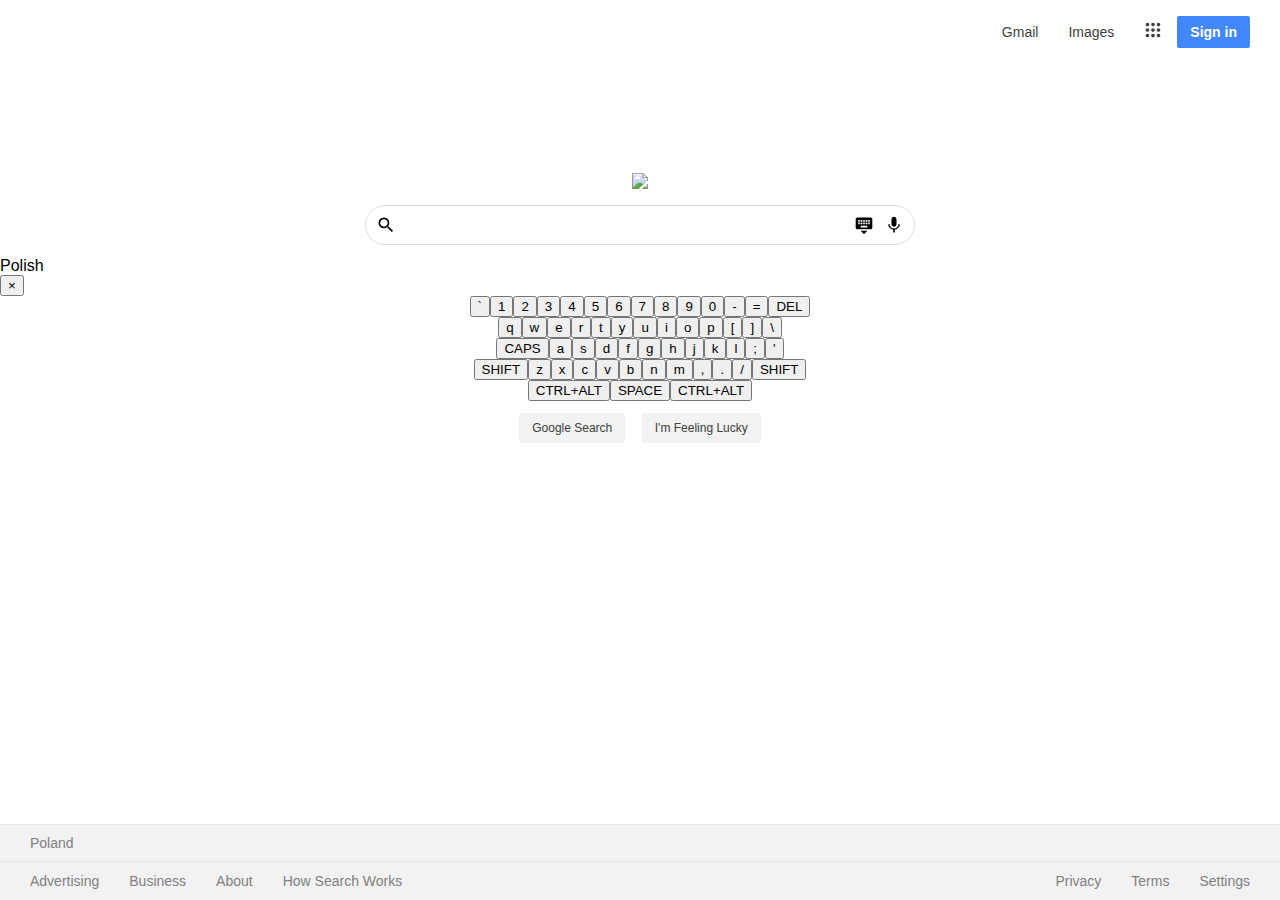
==== commit 23d39a4f: "Merge pull request #13 from sthiepaan/feature/keyboard" ====
--- a/index.html
+++ b/index.html
@@ -29,7 +29,7 @@
                     <a href="#URL_IMAGES" class="main-nav__link">Images</a>
                 </li>
                 <li class="main-nav__list-item">
-                    <button class="button button--icon" data-products-dropdown-trigger>
+                    <button class="button button--icon">
                         <svg class="icon" viewBox="0 0 24 24">
                             <path
                                 d="M6,8c1.1,0 2,-0.9 2,-2s-0.9,-2 -2,-2 -2,0.9 -2,2 0.9,2 2,2zM12,20c1.1,0 2,-0.9 2,-2s-0.9,-2 -2,-2 -2,0.9 -2,2 0.9,2 2,2zM6,20c1.1,0 2,-0.9 2,-2s-0.9,-2 -2,-2 -2,0.9 -2,2 0.9,2 2,2zM6,14c1.1,0 2,-0.9 2,-2s-0.9,-2 -2,-2 -2,0.9 -2,2 0.9,2 2,2zM12,14c1.1,0 2,-0.9 2,-2s-0.9,-2 -2,-2 -2,0.9 -2,2 0.9,2 2,2zM16,6c0,1.1 0.9,2 2,2s2,-0.9 2,-2 -0.9,-2 -2,-2 -2,0.9 -2,2zM12,8c1.1,0 2,-0.9 2,-2s-0.9,-2 -2,-2 -2,0.9 -2,2 0.9,2 2,2zM18,14c1.1,0 2,-0.9 2,-2s-0.9,-2 -2,-2 -2,0.9 -2,2 0.9,2 2,2zM18,20c1.1,0 2,-0.9 2,-2s-0.9,-2 -2,-2 -2,0.9 -2,2 0.9,2 2,2z">
@@ -41,178 +41,6 @@
                     <button class="button button--primary">Sign in</button>
                 </li>
             </ul>
-            <div class="dropdown-menu" data-products-dropdown>
-                <ul class="dropdown-menu__list">
-                    <li class="dropdown-menu__list-item">
-                        <a href="#URL_BUTTON" class="dropdown-menu__list-link">
-                            <span class="dropdown-menu__icon dropdown-menu__icon--gmail"></span>
-                            Button
-                        </a>
-                    </li>
-                    <li class="dropdown-menu__list-item">
-                        <a href="#URL_BUTTON" class="dropdown-menu__list-link">
-                            <span class="dropdown-menu__icon dropdown-menu__icon--gmail"></span>
-                            Button
-                        </a>
-                    </li>
-                    <li class="dropdown-menu__list-item">
-                        <a href="#URL_BUTTON" class="dropdown-menu__list-link">
-                            <span class="dropdown-menu__icon dropdown-menu__icon--gmail"></span>
-                            Button
-                        </a>
-                    </li>
-                    <li class="dropdown-menu__list-item">
-                        <a href="#URL_BUTTON" class="dropdown-menu__list-link">
-                            <span class="dropdown-menu__icon dropdown-menu__icon--gmail"></span>
-                            Button
-                        </a>
-                    </li>
-                    <li class="dropdown-menu__list-item">
-                        <a href="#URL_BUTTON" class="dropdown-menu__list-link">
-                            <span class="dropdown-menu__icon dropdown-menu__icon--gmail"></span>
-                            Button
-                        </a>
-                    </li>
-                    <li class="dropdown-menu__list-item">
-                        <a href="#URL_BUTTON" class="dropdown-menu__list-link">
-                            <span class="dropdown-menu__icon dropdown-menu__icon--gmail"></span>
-                            Button
-                        </a>
-                    </li>
-                    <li class="dropdown-menu__list-item">
-                        <a href="#URL_BUTTON" class="dropdown-menu__list-link">
-                            <span class="dropdown-menu__icon dropdown-menu__icon--gmail"></span>
-                            Button
-                        </a>
-                    </li>
-                    <li class="dropdown-menu__list-item">
-                        <a href="#URL_BUTTON" class="dropdown-menu__list-link">
-                            <span class="dropdown-menu__icon dropdown-menu__icon--gmail"></span>
-                            Button
-                        </a>
-                    </li>
-                    <li class="dropdown-menu__list-item">
-                        <a href="#URL_BUTTON" class="dropdown-menu__list-link">
-                            <span class="dropdown-menu__icon dropdown-menu__icon--gmail"></span>
-                            Button
-                        </a>
-                    </li>
-                    <li class="dropdown-menu__list-item">
-                        <a href="#URL_BUTTON" class="dropdown-menu__list-link">
-                            <span class="dropdown-menu__icon dropdown-menu__icon--gmail"></span>
-                            Button
-                        </a>
-                    </li>
-                    <li class="dropdown-menu__list-item">
-                        <a href="#URL_BUTTON" class="dropdown-menu__list-link">
-                            <span class="dropdown-menu__icon dropdown-menu__icon--gmail"></span>
-                            Button
-                        </a>
-                    </li>
-                    <li class="dropdown-menu__list-item">
-                        <a href="#URL_BUTTON" class="dropdown-menu__list-link">
-                            <span class="dropdown-menu__icon dropdown-menu__icon--gmail"></span>
-                            Button
-                        </a>
-                    </li>
-                    <li class="dropdown-menu__list-item">
-                        <a href="#URL_BUTTON" class="dropdown-menu__list-link">
-                            <span class="dropdown-menu__icon dropdown-menu__icon--gmail"></span>
-                            Button
-                        </a>
-                    </li>
-                    <li class="dropdown-menu__list-item">
-                        <a href="#URL_BUTTON" class="dropdown-menu__list-link">
-                            <span class="dropdown-menu__icon dropdown-menu__icon--gmail"></span>
-                            Button
-                        </a>
-                    </li>
-                    <li class="dropdown-menu__list-item">
-                        <a href="#URL_BUTTON" class="dropdown-menu__list-link">
-                            <span class="dropdown-menu__icon dropdown-menu__icon--gmail"></span>
-                            Button
-                        </a>
-                    </li>
-                    <li class="dropdown-menu__list-item">
-                        <a href="#URL_BUTTON" class="dropdown-menu__list-link">
-                            <span class="dropdown-menu__icon dropdown-menu__icon--gmail"></span>
-                            Button
-                        </a>
-                    </li>
-                </ul>
-                <div class="separator"></div>
-                <ul class="dropdown-menu__list">
-                    <li class="dropdown-menu__list-item">
-                        <a href="#URL_BUTTON" class="dropdown-menu__list-link">
-                            <span class="dropdown-menu__icon dropdown-menu__icon--gmail"></span>
-                            Button
-                        </a>
-                    </li>
-                    <li class="dropdown-menu__list-item">
-                        <a href="#URL_BUTTON" class="dropdown-menu__list-link">
-                            <span class="dropdown-menu__icon dropdown-menu__icon--gmail"></span>
-                            Button
-                        </a>
-                    </li>
-                    <li class="dropdown-menu__list-item">
-                        <a href="#URL_BUTTON" class="dropdown-menu__list-link">
-                            <span class="dropdown-menu__icon dropdown-menu__icon--gmail"></span>
-                            Button
-                        </a>
-                    </li>
-                    <li class="dropdown-menu__list-item">
-                        <a href="#URL_BUTTON" class="dropdown-menu__list-link">
-                            <span class="dropdown-menu__icon dropdown-menu__icon--gmail"></span>
-                            Button
-                        </a>
-                    </li>
-                    <li class="dropdown-menu__list-item">
-                        <a href="#URL_BUTTON" class="dropdown-menu__list-link">
-                            <span class="dropdown-menu__icon dropdown-menu__icon--gmail"></span>
-                            Button
-                        </a>
-                    </li>
-                    <li class="dropdown-menu__list-item">
-                        <a href="#URL_BUTTON" class="dropdown-menu__list-link">
-                            <span class="dropdown-menu__icon dropdown-menu__icon--gmail"></span>
-                            Button
-                        </a>
-                    </li>
-                    <li class="dropdown-menu__list-item">
-                        <a href="#URL_BUTTON" class="dropdown-menu__list-link">
-                            <span class="dropdown-menu__icon dropdown-menu__icon--gmail"></span>
-                            Button
-                        </a>
-                    </li>
-                    <li class="dropdown-menu__list-item">
-                        <a href="#URL_BUTTON" class="dropdown-menu__list-link">
-                            <span class="dropdown-menu__icon dropdown-menu__icon--gmail"></span>
-                            Button
-                        </a>
-                    </li>
-                    <li class="dropdown-menu__list-item">
-                        <a href="#URL_BUTTON" class="dropdown-menu__list-link">
-                            <span class="dropdown-menu__icon dropdown-menu__icon--gmail"></span>
-                            Button
-                        </a>
-                    </li>
-                    <li class="dropdown-menu__list-item">
-                        <a href="#URL_BUTTON" class="dropdown-menu__list-link">
-                            <span class="dropdown-menu__icon dropdown-menu__icon--gmail"></span>
-                            Button
-                        </a>
-                    </li>
-                    <li class="dropdown-menu__list-item">
-                        <a href="#URL_BUTTON" class="dropdown-menu__list-link">
-                            <span class="dropdown-menu__icon dropdown-menu__icon--gmail"></span>
-                            Button
-                        </a>
-                    </li>
-                </ul>
-                <div class="more-button">
-                    <button class="button button--small border-only">More from Google</button>
-                </div>
-            </div>
         </nav>
     </header>
     <main>
@@ -221,7 +49,7 @@
                 <img src="https://www.google.com/images/branding/googlelogo/2x/googlelogo_color_272x92dp.png">
             </a>
         </div>
-        <div class="search">
+        <div class="search" data-search>
             <div class="search-wrapper">
                 <div class="search-icon-left">
                     <svg class="search-icon" viewBox="0 0 24 24">
@@ -230,7 +58,7 @@
                         </path>
                     </svg>
                 </div>
-                <input type="search">
+                <input type="search" data-search-input>
                 <div class="search-icon-right">
                     <svg class="search-icon__keyboard" viewBox="0 0 24 24">
                         <path
@@ -245,6 +73,88 @@
                 </div>
             </div>
         </div>
+
+        <div class="keyboard" data-keyboard>
+            <div class="keyboard__lang">Polish</div>
+            <button class="keyboard__close" data-keyboard-close>&times;</button>
+            <ul class="keyboard__keyboard" data-keyboard-panel>
+                <li class="keyboard__rows">
+                    <ul class="keyboard__keys">
+                        <li class="keyboard__key"><button class="keyboard__trigger">`</button></li>
+                        <li class="keyboard__key"><button class="keyboard__trigger">1</button></li>
+                        <li class="keyboard__key"><button class="keyboard__trigger">2</button></li>
+                        <li class="keyboard__key"><button class="keyboard__trigger">3</button></li>
+                        <li class="keyboard__key"><button class="keyboard__trigger">4</button></li>
+                        <li class="keyboard__key"><button class="keyboard__trigger">5</button></li>
+                        <li class="keyboard__key"><button class="keyboard__trigger">6</button></li>
+                        <li class="keyboard__key"><button class="keyboard__trigger">7</button></li>
+                        <li class="keyboard__key"><button class="keyboard__trigger">8</button></li>
+                        <li class="keyboard__key"><button class="keyboard__trigger">9</button></li>
+                        <li class="keyboard__key"><button class="keyboard__trigger">0</button></li>
+                        <li class="keyboard__key"><button class="keyboard__trigger">-</button></li>
+                        <li class="keyboard__key"><button class="keyboard__trigger">=</button></li>
+                        <li class="keyboard__key"><button class="keyboard__trigger">DEL</button></li>
+                    </ul>
+                </li>
+                <li class="keyboard__rows">
+                    <ul class="keyboard__keys">
+                        <li class="keyboard__key"><button class="keyboard__trigger">q</button></li>
+                        <li class="keyboard__key"><button class="keyboard__trigger">w</button></li>
+                        <li class="keyboard__key"><button class="keyboard__trigger">e</button></li>
+                        <li class="keyboard__key"><button class="keyboard__trigger">r</button></li>
+                        <li class="keyboard__key"><button class="keyboard__trigger">t</button></li>
+                        <li class="keyboard__key"><button class="keyboard__trigger">y</button></li>
+                        <li class="keyboard__key"><button class="keyboard__trigger">u</button></li>
+                        <li class="keyboard__key"><button class="keyboard__trigger">i</button></li>
+                        <li class="keyboard__key"><button class="keyboard__trigger">o</button></li>
+                        <li class="keyboard__key"><button class="keyboard__trigger">p</button></li>
+                        <li class="keyboard__key"><button class="keyboard__trigger">[</button></li>
+                        <li class="keyboard__key"><button class="keyboard__trigger">]</button></li>
+                        <li class="keyboard__key"><button class="keyboard__trigger">\</button></li>
+                    </ul>
+                </li>
+                <li class="keyboard__rows">
+                    <ul class="keyboard__keys">
+                        <li class="keyboard__key"><button class="keyboard__trigger">CAPS</button></li>
+                        <li class="keyboard__key"><button class="keyboard__trigger">a</button></li>
+                        <li class="keyboard__key"><button class="keyboard__trigger">s</button></li>
+                        <li class="keyboard__key"><button class="keyboard__trigger">d</button></li>
+                        <li class="keyboard__key"><button class="keyboard__trigger">f</button></li>
+                        <li class="keyboard__key"><button class="keyboard__trigger">g</button></li>
+                        <li class="keyboard__key"><button class="keyboard__trigger">h</button></li>
+                        <li class="keyboard__key"><button class="keyboard__trigger">j</button></li>
+                        <li class="keyboard__key"><button class="keyboard__trigger">k</button></li>
+                        <li class="keyboard__key"><button class="keyboard__trigger">l</button></li>
+                        <li class="keyboard__key"><button class="keyboard__trigger">;</button></li>
+                        <li class="keyboard__key"><button class="keyboard__trigger">'</button></li>
+                    </ul>
+                </li>
+                <li class="keyboard__rows">
+                    <ul class="keyboard__keys">
+                        <li class="keyboard__key"><button class="keyboard__trigger">SHIFT</button></li>
+                        <li class="keyboard__key"><button class="keyboard__trigger">z</button></li>
+                        <li class="keyboard__key"><button class="keyboard__trigger">x</button></li>
+                        <li class="keyboard__key"><button class="keyboard__trigger">c</button></li>
+                        <li class="keyboard__key"><button class="keyboard__trigger">v</button></li>
+                        <li class="keyboard__key"><button class="keyboard__trigger">b</button></li>
+                        <li class="keyboard__key"><button class="keyboard__trigger">n</button></li>
+                        <li class="keyboard__key"><button class="keyboard__trigger">m</button></li>
+                        <li class="keyboard__key"><button class="keyboard__trigger">,</button></li>
+                        <li class="keyboard__key"><button class="keyboard__trigger">.</button></li>
+                        <li class="keyboard__key"><button class="keyboard__trigger">/</button></li>
+                        <li class="keyboard__key"><button class="keyboard__trigger">SHIFT</button></li>
+                    </ul>
+                </li>
+                <li class="keyboard__rows">
+                    <ul class="keyboard__keys">
+                        <li class="keyboard__key"><button class="keyboard__trigger">CTRL+ALT</button></li>
+                        <li class="keyboard__key"><button class="keyboard__trigger">SPACE</button></li>
+                        <li class="keyboard__key"><button class="keyboard__trigger">CTRL+ALT</button></li>
+                    </ul>
+                </li>
+            </ul>
+        </div>
+
         <div class="buttons">
             <button class="button button--secondary button--small">Google Search</button>
             <button class="button button--secondary button--small">I'm Feeling Lucky</button>
@@ -253,20 +163,20 @@
     <footer class="footer">
         <div class="footer__country-information">Poland</div>
         <nav class="footer__links">
-            <ul class="footer__links-list">
+            <ul>
                 <li class="footer__links-item"><a href="#_GLINK">Advertising</a></li>
                 <li class="footer__links-item"><a href="#_GLINK">Business</a></li>
                 <li class="footer__links-item"><a href="#_GLINK">About</a></li>
                 <li class="footer__links-item"><a href="#_GLINK">How Search Works</a></li>
             </ul>
-            <ul class="footer__links-list">
+            <ul>
                 <li class="footer__links-item"><a href="#_GLINK">Privacy</a></li>
                 <li class="footer__links-item"><a href="#_GLINK">Terms</a></li>
                 <li class="footer__links-item"><a href="#_GLINK">Settings</a></li>
             </ul>
         </nav>
     </footer>
-    <script src="./js/scripts.js" type="module"></script>
+    <script src="/js/scripts.js" type="module"></script>
 </body>
 
 </html>
--- a/css/styles.css
+++ b/css/styles.css
@@ -30,7 +30,7 @@
     font-family: "Roboto", Helvetica, Arial sans-serif;
 }
 
-.main-nav__list {
+ul {
     justify-content: flex-end;
     display: flex;
     padding: 0;
@@ -88,10 +88,6 @@
     cursor: pointer;
 }
 
-.button > * {
-    pointer-events: none;
-}
-
 .button--primary {
     color: var(--White);
     background-color: var(--Dodger-Blue);
@@ -158,74 +154,6 @@
 .main-nav__link:focus {
     text-decoration: underline;
 }
-
-/* Dropdown */
-
-.dropdown-menu {
-    position: absolute;
-    width: 300px;
-    height: 400px;
-    border: 1px solid var(--Alto);
-    border-radius: 5px;
-    right: 30px;
-    margin-top: 10px;
-    box-shadow: 0 0 0.3em var(--Alto);
-    background-color: var(--White);
-    overflow-y: auto;
-    display: none;
-}
-
-.dropdown-menu.is-open {
-    display: block;
-}
-
-.dropdown-menu__list {
-    list-style-type: none;
-    margin: 0;
-    padding: 0;
-    display: flex;
-    flex-wrap: wrap;
-    justify-content: space-evenly;
-}
-
-.dropdown-menu__list-link {
-    text-decoration: none;
-    color: var(--Tundora);
-    font-size: var(--fs-regular);
-    display: flex;
-    flex-direction: column;
-    align-items: center;
-}
-
-.dropdown-menu__icon {
-    background-image: url(https://ssl.gstatic.com/gb/images/p2_135c9ecc.png);
-    background-size: 64px 2962px;
-    height: 64px;
-    width: 64px;
-    display: inline-block;
-    vertical-align: top;
-}
-
-.dropdown-menu__icon--gmail {
-    background-position-x: 0px;
-    background-position-y: -690px;
-}
-
-.separator {
-    border-top: 1px solid var(--Alto);
-    margin: 20px 10px 20px 0;
-}
-
-.more-button {
-    padding: 30px;
-}
-.border-only {
-    color: var(--Royal-Blue);
-    background-color: var(--White);
-    font-weight: var(--fw-regular);
-    border: 1px solid var(--Alto);
-}
-
 
 /* Cookie banner */
 .cookie-banner {
@@ -334,13 +262,6 @@
     border-top: 1px solid var(--Mercury);
 }
 
-.footer__links-list {
-    display: flex;
-    padding: 0;
-    margin: 0;
-    list-style-type: none;
-}
-
 .footer__links-item:not(:first-child) {
     padding-left: 30px;
 }
@@ -359,3 +280,21 @@
     background-color: var(--Concrete);
     border-top: 1px solid var(--Mercury);
 }
+
+.keyboard {
+    width: 100%;
+}
+
+.keyboard__keyboard {
+    display: flex;
+    justify-content: center;
+    flex-wrap: wrap;
+}
+
+.keyboard__rows {
+    flex: 0 0 100%;
+}
+
+.keyboard__keys {
+    justify-content: center;
+}
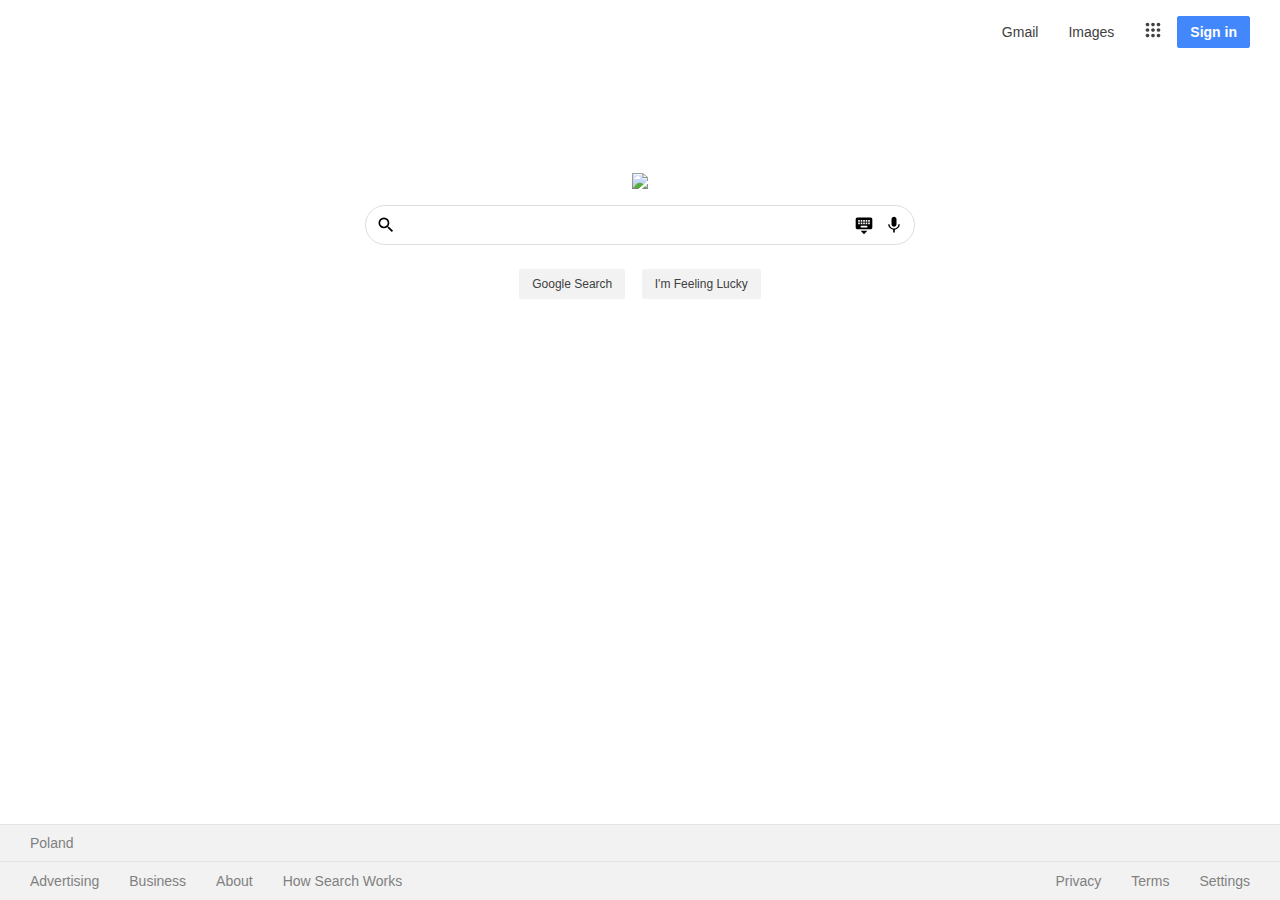
==== commit 6dd90ca0: "products-dropdown CR fixes" ====
--- a/index.html
+++ b/index.html
@@ -29,7 +29,7 @@
                     <a href="#URL_IMAGES" class="main-nav__link">Images</a>
                 </li>
                 <li class="main-nav__list-item">
-                    <button class="button button--icon">
+                    <button class="button button--icon" data-products-dropdown-trigger>
                         <svg class="icon" viewBox="0 0 24 24">
                             <path
                                 d="M6,8c1.1,0 2,-0.9 2,-2s-0.9,-2 -2,-2 -2,0.9 -2,2 0.9,2 2,2zM12,20c1.1,0 2,-0.9 2,-2s-0.9,-2 -2,-2 -2,0.9 -2,2 0.9,2 2,2zM6,20c1.1,0 2,-0.9 2,-2s-0.9,-2 -2,-2 -2,0.9 -2,2 0.9,2 2,2zM6,14c1.1,0 2,-0.9 2,-2s-0.9,-2 -2,-2 -2,0.9 -2,2 0.9,2 2,2zM12,14c1.1,0 2,-0.9 2,-2s-0.9,-2 -2,-2 -2,0.9 -2,2 0.9,2 2,2zM16,6c0,1.1 0.9,2 2,2s2,-0.9 2,-2 -0.9,-2 -2,-2 -2,0.9 -2,2zM12,8c1.1,0 2,-0.9 2,-2s-0.9,-2 -2,-2 -2,0.9 -2,2 0.9,2 2,2zM18,14c1.1,0 2,-0.9 2,-2s-0.9,-2 -2,-2 -2,0.9 -2,2 0.9,2 2,2zM18,20c1.1,0 2,-0.9 2,-2s-0.9,-2 -2,-2 -2,0.9 -2,2 0.9,2 2,2z">
@@ -41,6 +41,177 @@
                     <button class="button button--primary">Sign in</button>
                 </li>
             </ul>
+            <div class="dropdown-menu" data-products-dropdown>
+                <ul class="dropdown-menu__list">
+                    <li class="dropdown-menu__list-item">
+                        <a href="#URL_BUTTON" class="dropdown-menu__list-link">
+                            <span class="dropdown-menu__icon dropdown-menu__icon--gmail"></span>
+                            Button
+                        </a>
+                    </li>
+                    <li class="dropdown-menu__list-item">
+                        <a href="#URL_BUTTON" class="dropdown-menu__list-link">
+                            <span class="dropdown-menu__icon dropdown-menu__icon--gmail"></span>
+                            Button
+                        </a>
+                    </li>
+                    <li class="dropdown-menu__list-item">
+                        <a href="#URL_BUTTON" class="dropdown-menu__list-link">
+                            <span class="dropdown-menu__icon dropdown-menu__icon--gmail"></span>
+                            Button
+                        </a>
+                    </li>
+                    <li class="dropdown-menu__list-item">
+                        <a href="#URL_BUTTON" class="dropdown-menu__list-link">
+                            <span class="dropdown-menu__icon dropdown-menu__icon--gmail"></span>
+                            Button
+                        </a>
+                    </li>
+                    <li class="dropdown-menu__list-item">
+                        <a href="#URL_BUTTON" class="dropdown-menu__list-link">
+                            <span class="dropdown-menu__icon dropdown-menu__icon--gmail"></span>
+                            Button
+                        </a>
+                    </li>
+                    <li class="dropdown-menu__list-item">
+                        <a href="#URL_BUTTON" class="dropdown-menu__list-link">
+                            <span class="dropdown-menu__icon dropdown-menu__icon--gmail"></span>
+                            Button
+                        </a>
+                    </li>
+                    <li class="dropdown-menu__list-item">
+                        <a href="#URL_BUTTON" class="dropdown-menu__list-link">
+                            <span class="dropdown-menu__icon dropdown-menu__icon--gmail"></span>
+                            Button
+                        </a>
+                    </li>
+                    <li class="dropdown-menu__list-item">
+                        <a href="#URL_BUTTON" class="dropdown-menu__list-link">
+                            <span class="dropdown-menu__icon dropdown-menu__icon--gmail"></span>
+                            Button
+                        </a>
+                    </li>
+                    <li class="dropdown-menu__list-item">
+                        <a href="#URL_BUTTON" class="dropdown-menu__list-link">
+                            <span class="dropdown-menu__icon dropdown-menu__icon--gmail"></span>
+                            Button
+                        </a>
+                    </li>
+                    <li class="dropdown-menu__list-item">
+                        <a href="#URL_BUTTON" class="dropdown-menu__list-link">
+                            <span class="dropdown-menu__icon dropdown-menu__icon--gmail"></span>
+                            Button
+                        </a>
+                    </li>
+                    <li class="dropdown-menu__list-item">
+                        <a href="#URL_BUTTON" class="dropdown-menu__list-link">
+                            <span class="dropdown-menu__icon dropdown-menu__icon--gmail"></span>
+                            Button
+                        </a>
+                    </li>
+                    <li class="dropdown-menu__list-item">
+                        <a href="#URL_BUTTON" class="dropdown-menu__list-link">
+                            <span class="dropdown-menu__icon dropdown-menu__icon--gmail"></span>
+                            Button
+                        </a>
+                    </li>
+                    <li class="dropdown-menu__list-item">
+                        <a href="#URL_BUTTON" class="dropdown-menu__list-link">
+                            <span class="dropdown-menu__icon dropdown-menu__icon--gmail"></span>
+                            Button
+                        </a>
+                    </li>
+                    <li class="dropdown-menu__list-item">
+                        <a href="#URL_BUTTON" class="dropdown-menu__list-link">
+                            <span class="dropdown-menu__icon dropdown-menu__icon--gmail"></span>
+                            Button
+                        </a>
+                    </li>
+                    <li class="dropdown-menu__list-item">
+                        <a href="#URL_BUTTON" class="dropdown-menu__list-link">
+                            <span class="dropdown-menu__icon dropdown-menu__icon--gmail"></span>
+                            Button
+                        </a>
+                    </li>
+                    <li class="dropdown-menu__list-item">
+                        <a href="#URL_BUTTON" class="dropdown-menu__list-link">
+                            <span class="dropdown-menu__icon dropdown-menu__icon--gmail"></span>
+                            Button
+                        </a>
+                    </li>
+                </ul>
+                <ul class="dropdown-menu__list">
+                    <li class="dropdown-menu__list-item">
+                        <a href="#URL_BUTTON" class="dropdown-menu__list-link">
+                            <span class="dropdown-menu__icon dropdown-menu__icon--gmail"></span>
+                            Button
+                        </a>
+                    </li>
+                    <li class="dropdown-menu__list-item">
+                        <a href="#URL_BUTTON" class="dropdown-menu__list-link">
+                            <span class="dropdown-menu__icon dropdown-menu__icon--gmail"></span>
+                            Button
+                        </a>
+                    </li>
+                    <li class="dropdown-menu__list-item">
+                        <a href="#URL_BUTTON" class="dropdown-menu__list-link">
+                            <span class="dropdown-menu__icon dropdown-menu__icon--gmail"></span>
+                            Button
+                        </a>
+                    </li>
+                    <li class="dropdown-menu__list-item">
+                        <a href="#URL_BUTTON" class="dropdown-menu__list-link">
+                            <span class="dropdown-menu__icon dropdown-menu__icon--gmail"></span>
+                            Button
+                        </a>
+                    </li>
+                    <li class="dropdown-menu__list-item">
+                        <a href="#URL_BUTTON" class="dropdown-menu__list-link">
+                            <span class="dropdown-menu__icon dropdown-menu__icon--gmail"></span>
+                            Button
+                        </a>
+                    </li>
+                    <li class="dropdown-menu__list-item">
+                        <a href="#URL_BUTTON" class="dropdown-menu__list-link">
+                            <span class="dropdown-menu__icon dropdown-menu__icon--gmail"></span>
+                            Button
+                        </a>
+                    </li>
+                    <li class="dropdown-menu__list-item">
+                        <a href="#URL_BUTTON" class="dropdown-menu__list-link">
+                            <span class="dropdown-menu__icon dropdown-menu__icon--gmail"></span>
+                            Button
+                        </a>
+                    </li>
+                    <li class="dropdown-menu__list-item">
+                        <a href="#URL_BUTTON" class="dropdown-menu__list-link">
+                            <span class="dropdown-menu__icon dropdown-menu__icon--gmail"></span>
+                            Button
+                        </a>
+                    </li>
+                    <li class="dropdown-menu__list-item">
+                        <a href="#URL_BUTTON" class="dropdown-menu__list-link">
+                            <span class="dropdown-menu__icon dropdown-menu__icon--gmail"></span>
+                            Button
+                        </a>
+                    </li>
+                    <li class="dropdown-menu__list-item">
+                        <a href="#URL_BUTTON" class="dropdown-menu__list-link">
+                            <span class="dropdown-menu__icon dropdown-menu__icon--gmail"></span>
+                            Button
+                        </a>
+                    </li>
+                    <li class="dropdown-menu__list-item">
+                        <a href="#URL_BUTTON" class="dropdown-menu__list-link">
+                            <span class="dropdown-menu__icon dropdown-menu__icon--gmail"></span>
+                            Button
+                        </a>
+                    </li>
+                </ul>
+                <div class="more-button">
+                    <a href="#URL_BUTTON" class="button button--small button--border-only">More from Google</a>
+                </div>
+            </div>
         </nav>
     </header>
     <main>
@@ -49,7 +220,7 @@
                 <img src="https://www.google.com/images/branding/googlelogo/2x/googlelogo_color_272x92dp.png">
             </a>
         </div>
-        <div class="search" data-search>
+        <div class="search">
             <div class="search-wrapper">
                 <div class="search-icon-left">
                     <svg class="search-icon" viewBox="0 0 24 24">
@@ -58,7 +229,7 @@
                         </path>
                     </svg>
                 </div>
-                <input type="search" data-search-input>
+                <input type="search">
                 <div class="search-icon-right">
                     <svg class="search-icon__keyboard" viewBox="0 0 24 24">
                         <path
@@ -73,88 +244,6 @@
                 </div>
             </div>
         </div>
-
-        <div class="keyboard" data-keyboard>
-            <div class="keyboard__lang">Polish</div>
-            <button class="keyboard__close" data-keyboard-close>&times;</button>
-            <ul class="keyboard__keyboard" data-keyboard-panel>
-                <li class="keyboard__rows">
-                    <ul class="keyboard__keys">
-                        <li class="keyboard__key"><button class="keyboard__trigger">`</button></li>
-                        <li class="keyboard__key"><button class="keyboard__trigger">1</button></li>
-                        <li class="keyboard__key"><button class="keyboard__trigger">2</button></li>
-                        <li class="keyboard__key"><button class="keyboard__trigger">3</button></li>
-                        <li class="keyboard__key"><button class="keyboard__trigger">4</button></li>
-                        <li class="keyboard__key"><button class="keyboard__trigger">5</button></li>
-                        <li class="keyboard__key"><button class="keyboard__trigger">6</button></li>
-                        <li class="keyboard__key"><button class="keyboard__trigger">7</button></li>
-                        <li class="keyboard__key"><button class="keyboard__trigger">8</button></li>
-                        <li class="keyboard__key"><button class="keyboard__trigger">9</button></li>
-                        <li class="keyboard__key"><button class="keyboard__trigger">0</button></li>
-                        <li class="keyboard__key"><button class="keyboard__trigger">-</button></li>
-                        <li class="keyboard__key"><button class="keyboard__trigger">=</button></li>
-                        <li class="keyboard__key"><button class="keyboard__trigger">DEL</button></li>
-                    </ul>
-                </li>
-                <li class="keyboard__rows">
-                    <ul class="keyboard__keys">
-                        <li class="keyboard__key"><button class="keyboard__trigger">q</button></li>
-                        <li class="keyboard__key"><button class="keyboard__trigger">w</button></li>
-                        <li class="keyboard__key"><button class="keyboard__trigger">e</button></li>
-                        <li class="keyboard__key"><button class="keyboard__trigger">r</button></li>
-                        <li class="keyboard__key"><button class="keyboard__trigger">t</button></li>
-                        <li class="keyboard__key"><button class="keyboard__trigger">y</button></li>
-                        <li class="keyboard__key"><button class="keyboard__trigger">u</button></li>
-                        <li class="keyboard__key"><button class="keyboard__trigger">i</button></li>
-                        <li class="keyboard__key"><button class="keyboard__trigger">o</button></li>
-                        <li class="keyboard__key"><button class="keyboard__trigger">p</button></li>
-                        <li class="keyboard__key"><button class="keyboard__trigger">[</button></li>
-                        <li class="keyboard__key"><button class="keyboard__trigger">]</button></li>
-                        <li class="keyboard__key"><button class="keyboard__trigger">\</button></li>
-                    </ul>
-                </li>
-                <li class="keyboard__rows">
-                    <ul class="keyboard__keys">
-                        <li class="keyboard__key"><button class="keyboard__trigger">CAPS</button></li>
-                        <li class="keyboard__key"><button class="keyboard__trigger">a</button></li>
-                        <li class="keyboard__key"><button class="keyboard__trigger">s</button></li>
-                        <li class="keyboard__key"><button class="keyboard__trigger">d</button></li>
-                        <li class="keyboard__key"><button class="keyboard__trigger">f</button></li>
-                        <li class="keyboard__key"><button class="keyboard__trigger">g</button></li>
-                        <li class="keyboard__key"><button class="keyboard__trigger">h</button></li>
-                        <li class="keyboard__key"><button class="keyboard__trigger">j</button></li>
-                        <li class="keyboard__key"><button class="keyboard__trigger">k</button></li>
-                        <li class="keyboard__key"><button class="keyboard__trigger">l</button></li>
-                        <li class="keyboard__key"><button class="keyboard__trigger">;</button></li>
-                        <li class="keyboard__key"><button class="keyboard__trigger">'</button></li>
-                    </ul>
-                </li>
-                <li class="keyboard__rows">
-                    <ul class="keyboard__keys">
-                        <li class="keyboard__key"><button class="keyboard__trigger">SHIFT</button></li>
-                        <li class="keyboard__key"><button class="keyboard__trigger">z</button></li>
-                        <li class="keyboard__key"><button class="keyboard__trigger">x</button></li>
-                        <li class="keyboard__key"><button class="keyboard__trigger">c</button></li>
-                        <li class="keyboard__key"><button class="keyboard__trigger">v</button></li>
-                        <li class="keyboard__key"><button class="keyboard__trigger">b</button></li>
-                        <li class="keyboard__key"><button class="keyboard__trigger">n</button></li>
-                        <li class="keyboard__key"><button class="keyboard__trigger">m</button></li>
-                        <li class="keyboard__key"><button class="keyboard__trigger">,</button></li>
-                        <li class="keyboard__key"><button class="keyboard__trigger">.</button></li>
-                        <li class="keyboard__key"><button class="keyboard__trigger">/</button></li>
-                        <li class="keyboard__key"><button class="keyboard__trigger">SHIFT</button></li>
-                    </ul>
-                </li>
-                <li class="keyboard__rows">
-                    <ul class="keyboard__keys">
-                        <li class="keyboard__key"><button class="keyboard__trigger">CTRL+ALT</button></li>
-                        <li class="keyboard__key"><button class="keyboard__trigger">SPACE</button></li>
-                        <li class="keyboard__key"><button class="keyboard__trigger">CTRL+ALT</button></li>
-                    </ul>
-                </li>
-            </ul>
-        </div>
-
         <div class="buttons">
             <button class="button button--secondary button--small">Google Search</button>
             <button class="button button--secondary button--small">I'm Feeling Lucky</button>
@@ -163,20 +252,20 @@
     <footer class="footer">
         <div class="footer__country-information">Poland</div>
         <nav class="footer__links">
-            <ul>
+            <ul class="footer__links-list">
                 <li class="footer__links-item"><a href="#_GLINK">Advertising</a></li>
                 <li class="footer__links-item"><a href="#_GLINK">Business</a></li>
                 <li class="footer__links-item"><a href="#_GLINK">About</a></li>
                 <li class="footer__links-item"><a href="#_GLINK">How Search Works</a></li>
             </ul>
-            <ul>
+            <ul class="footer__links-list">
                 <li class="footer__links-item"><a href="#_GLINK">Privacy</a></li>
                 <li class="footer__links-item"><a href="#_GLINK">Terms</a></li>
                 <li class="footer__links-item"><a href="#_GLINK">Settings</a></li>
             </ul>
         </nav>
     </footer>
-    <script src="/js/scripts.js" type="module"></script>
+    <script src="./js/scripts.js" type="module"></script>
 </body>
 
-</html>
+</html>--- a/css/styles.css
+++ b/css/styles.css
@@ -30,7 +30,7 @@
     font-family: "Roboto", Helvetica, Arial sans-serif;
 }
 
-ul {
+.main-nav__list {
     justify-content: flex-end;
     display: flex;
     padding: 0;
@@ -88,6 +88,10 @@
     cursor: pointer;
 }
 
+.button > * {
+    pointer-events: none;
+}
+
 .button--primary {
     color: var(--White);
     background-color: var(--Dodger-Blue);
@@ -104,6 +108,7 @@
 
 .button--small {
     font-size: var(--fs-small);
+    text-decoration: none;
 }
 
 .button--primary:focus {
@@ -154,6 +159,78 @@
 .main-nav__link:focus {
     text-decoration: underline;
 }
+
+/* Dropdown */
+
+.dropdown-menu {
+    position: absolute;
+    width: 300px;
+    height: 400px;
+    border: 1px solid var(--Alto);
+    border-radius: 5px;
+    right: 30px;
+    margin-top: 10px;
+    box-shadow: 0 0 0.3em var(--Alto);
+    background-color: var(--White);
+    overflow-y: auto;
+    display: none;
+    padding-right: 10px;
+}
+
+.dropdown-menu.is-open {
+    display: block;
+}
+
+.dropdown-menu__list {
+    list-style-type: none;
+    margin: 0;
+    padding: 0;
+    display: grid;
+    grid-template-columns: repeat(4, 1fr);
+}
+
+.dropdown-menu__list-link {
+    text-decoration: none;
+    color: var(--Tundora);
+    font-size: var(--fs-regular);
+    display: flex;
+    flex-direction: column;
+    align-items: center;
+}
+
+.dropdown-menu__icon {
+    background-image: url(https://ssl.gstatic.com/gb/images/p2_135c9ecc.png);
+    background-size: 64px 2962px;
+    height: 64px;
+    width: 64px;
+    display: inline-block;
+    vertical-align: top;
+}
+
+.dropdown-menu__icon--gmail {
+    background-position-x: 0px;
+    background-position-y: -690px;
+}
+
+.dropdown-menu__list:not(:last-of-type) {
+    border-bottom: 1px solid var(--Alto);
+    padding-bottom: 20px;
+    margin-bottom: 20px;
+}
+
+.more-button {
+    padding: 30px;
+    display: flex;
+    justify-content: center;
+}
+
+.button--border-only {
+    color: var(--Royal-Blue);
+    background-color: var(--White);
+    font-weight: var(--fw-regular);
+    border: 1px solid var(--Alto);
+}
+
 
 /* Cookie banner */
 .cookie-banner {
@@ -262,6 +339,13 @@
     border-top: 1px solid var(--Mercury);
 }
 
+.footer__links-list {
+    display: flex;
+    padding: 0;
+    margin: 0;
+    list-style-type: none;
+}
+
 .footer__links-item:not(:first-child) {
     padding-left: 30px;
 }
@@ -280,21 +364,3 @@
     background-color: var(--Concrete);
     border-top: 1px solid var(--Mercury);
 }
-
-.keyboard {
-    width: 100%;
-}
-
-.keyboard__keyboard {
-    display: flex;
-    justify-content: center;
-    flex-wrap: wrap;
-}
-
-.keyboard__rows {
-    flex: 0 0 100%;
-}
-
-.keyboard__keys {
-    justify-content: center;
-}
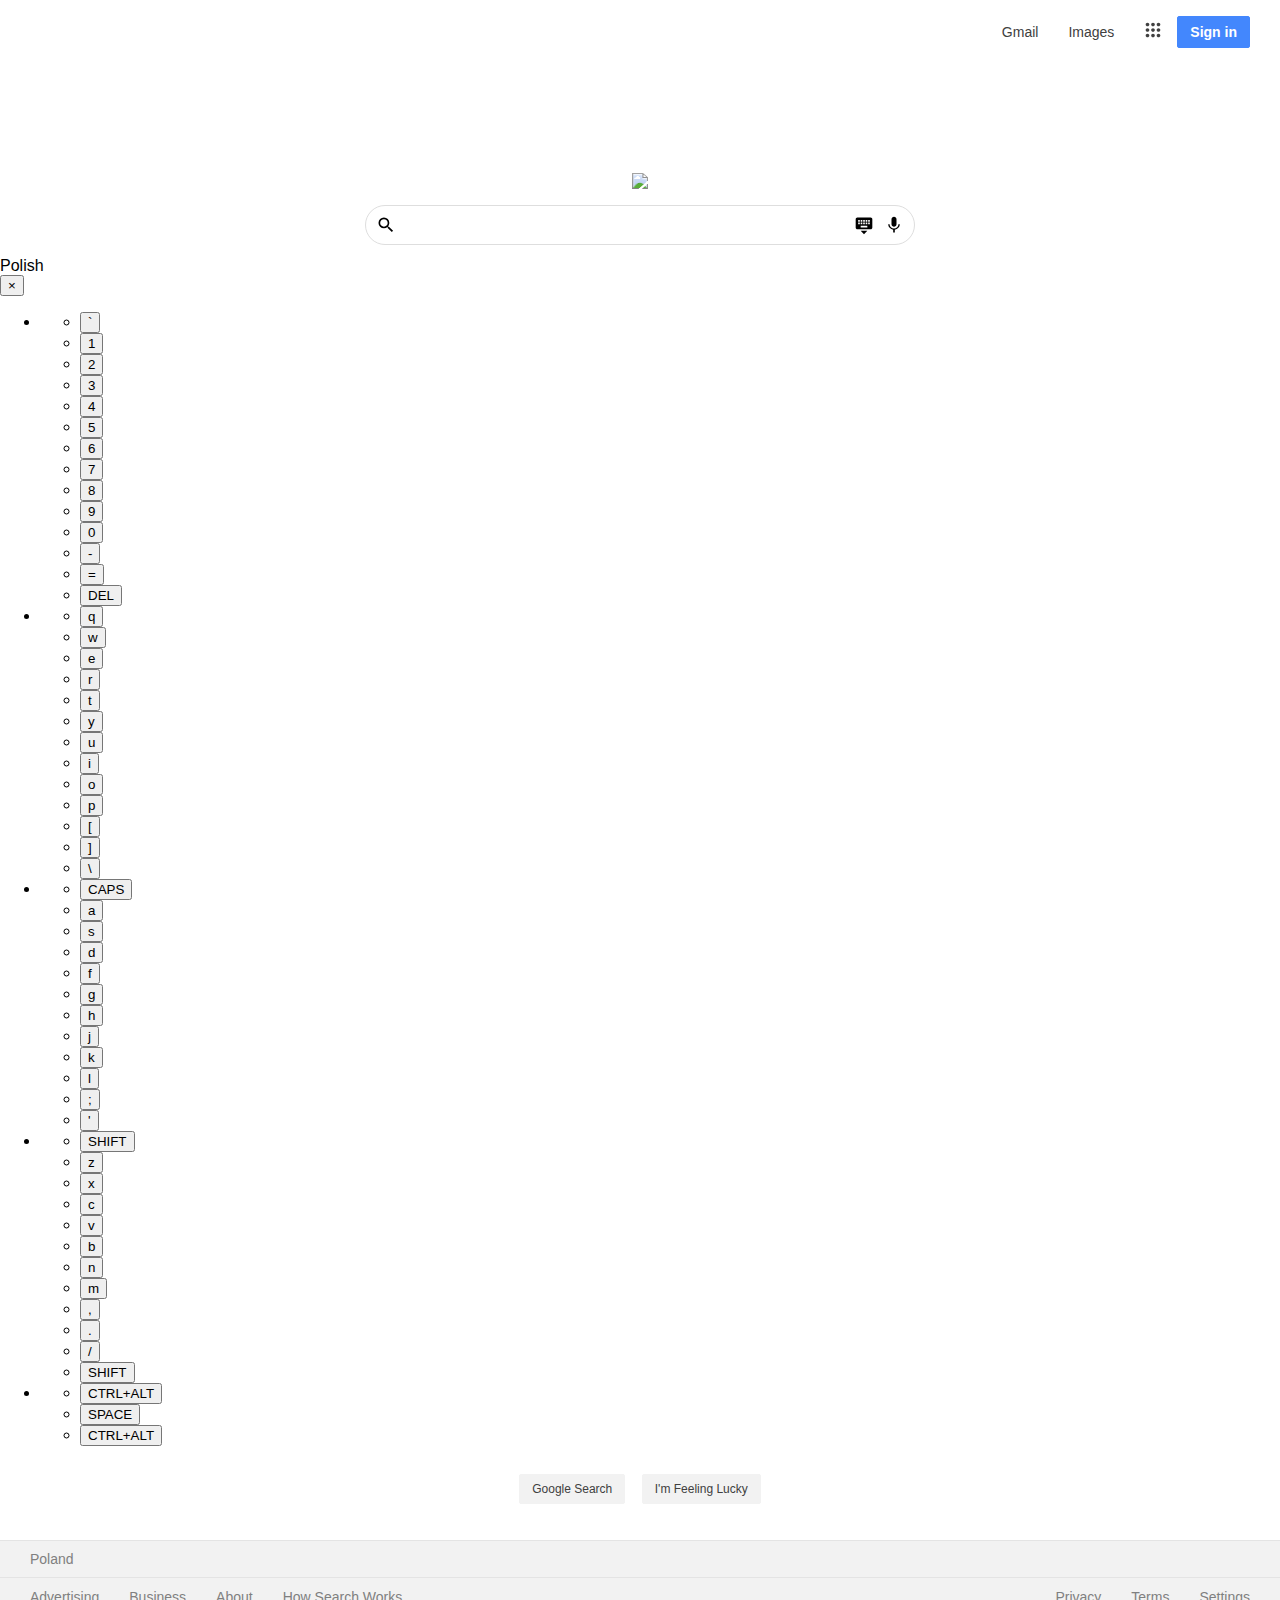
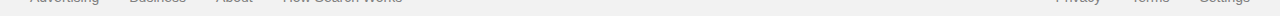
==== commit 5ee10626: "Merge branch 'develop' into feature/Products-dropdown" ====
--- a/index.html
+++ b/index.html
@@ -220,7 +220,7 @@
                 <img src="https://www.google.com/images/branding/googlelogo/2x/googlelogo_color_272x92dp.png">
             </a>
         </div>
-        <div class="search">
+        <div class="search" data-search>
             <div class="search-wrapper">
                 <div class="search-icon-left">
                     <svg class="search-icon" viewBox="0 0 24 24">
@@ -229,7 +229,7 @@
                         </path>
                     </svg>
                 </div>
-                <input type="search">
+                <input type="search" data-search-input>
                 <div class="search-icon-right">
                     <svg class="search-icon__keyboard" viewBox="0 0 24 24">
                         <path
@@ -244,6 +244,88 @@
                 </div>
             </div>
         </div>
+
+        <div class="keyboard" data-keyboard>
+            <div class="keyboard__lang">Polish</div>
+            <button class="keyboard__close" data-keyboard-close>&times;</button>
+            <ul class="keyboard__keyboard" data-keyboard-panel>
+                <li class="keyboard__rows">
+                    <ul class="keyboard__keys">
+                        <li class="keyboard__key"><button class="keyboard__trigger">`</button></li>
+                        <li class="keyboard__key"><button class="keyboard__trigger">1</button></li>
+                        <li class="keyboard__key"><button class="keyboard__trigger">2</button></li>
+                        <li class="keyboard__key"><button class="keyboard__trigger">3</button></li>
+                        <li class="keyboard__key"><button class="keyboard__trigger">4</button></li>
+                        <li class="keyboard__key"><button class="keyboard__trigger">5</button></li>
+                        <li class="keyboard__key"><button class="keyboard__trigger">6</button></li>
+                        <li class="keyboard__key"><button class="keyboard__trigger">7</button></li>
+                        <li class="keyboard__key"><button class="keyboard__trigger">8</button></li>
+                        <li class="keyboard__key"><button class="keyboard__trigger">9</button></li>
+                        <li class="keyboard__key"><button class="keyboard__trigger">0</button></li>
+                        <li class="keyboard__key"><button class="keyboard__trigger">-</button></li>
+                        <li class="keyboard__key"><button class="keyboard__trigger">=</button></li>
+                        <li class="keyboard__key"><button class="keyboard__trigger">DEL</button></li>
+                    </ul>
+                </li>
+                <li class="keyboard__rows">
+                    <ul class="keyboard__keys">
+                        <li class="keyboard__key"><button class="keyboard__trigger">q</button></li>
+                        <li class="keyboard__key"><button class="keyboard__trigger">w</button></li>
+                        <li class="keyboard__key"><button class="keyboard__trigger">e</button></li>
+                        <li class="keyboard__key"><button class="keyboard__trigger">r</button></li>
+                        <li class="keyboard__key"><button class="keyboard__trigger">t</button></li>
+                        <li class="keyboard__key"><button class="keyboard__trigger">y</button></li>
+                        <li class="keyboard__key"><button class="keyboard__trigger">u</button></li>
+                        <li class="keyboard__key"><button class="keyboard__trigger">i</button></li>
+                        <li class="keyboard__key"><button class="keyboard__trigger">o</button></li>
+                        <li class="keyboard__key"><button class="keyboard__trigger">p</button></li>
+                        <li class="keyboard__key"><button class="keyboard__trigger">[</button></li>
+                        <li class="keyboard__key"><button class="keyboard__trigger">]</button></li>
+                        <li class="keyboard__key"><button class="keyboard__trigger">\</button></li>
+                    </ul>
+                </li>
+                <li class="keyboard__rows">
+                    <ul class="keyboard__keys">
+                        <li class="keyboard__key"><button class="keyboard__trigger">CAPS</button></li>
+                        <li class="keyboard__key"><button class="keyboard__trigger">a</button></li>
+                        <li class="keyboard__key"><button class="keyboard__trigger">s</button></li>
+                        <li class="keyboard__key"><button class="keyboard__trigger">d</button></li>
+                        <li class="keyboard__key"><button class="keyboard__trigger">f</button></li>
+                        <li class="keyboard__key"><button class="keyboard__trigger">g</button></li>
+                        <li class="keyboard__key"><button class="keyboard__trigger">h</button></li>
+                        <li class="keyboard__key"><button class="keyboard__trigger">j</button></li>
+                        <li class="keyboard__key"><button class="keyboard__trigger">k</button></li>
+                        <li class="keyboard__key"><button class="keyboard__trigger">l</button></li>
+                        <li class="keyboard__key"><button class="keyboard__trigger">;</button></li>
+                        <li class="keyboard__key"><button class="keyboard__trigger">'</button></li>
+                    </ul>
+                </li>
+                <li class="keyboard__rows">
+                    <ul class="keyboard__keys">
+                        <li class="keyboard__key"><button class="keyboard__trigger">SHIFT</button></li>
+                        <li class="keyboard__key"><button class="keyboard__trigger">z</button></li>
+                        <li class="keyboard__key"><button class="keyboard__trigger">x</button></li>
+                        <li class="keyboard__key"><button class="keyboard__trigger">c</button></li>
+                        <li class="keyboard__key"><button class="keyboard__trigger">v</button></li>
+                        <li class="keyboard__key"><button class="keyboard__trigger">b</button></li>
+                        <li class="keyboard__key"><button class="keyboard__trigger">n</button></li>
+                        <li class="keyboard__key"><button class="keyboard__trigger">m</button></li>
+                        <li class="keyboard__key"><button class="keyboard__trigger">,</button></li>
+                        <li class="keyboard__key"><button class="keyboard__trigger">.</button></li>
+                        <li class="keyboard__key"><button class="keyboard__trigger">/</button></li>
+                        <li class="keyboard__key"><button class="keyboard__trigger">SHIFT</button></li>
+                    </ul>
+                </li>
+                <li class="keyboard__rows">
+                    <ul class="keyboard__keys">
+                        <li class="keyboard__key"><button class="keyboard__trigger">CTRL+ALT</button></li>
+                        <li class="keyboard__key"><button class="keyboard__trigger">SPACE</button></li>
+                        <li class="keyboard__key"><button class="keyboard__trigger">CTRL+ALT</button></li>
+                    </ul>
+                </li>
+            </ul>
+        </div>
+
         <div class="buttons">
             <button class="button button--secondary button--small">Google Search</button>
             <button class="button button--secondary button--small">I'm Feeling Lucky</button>
--- a/css/styles.css
+++ b/css/styles.css
@@ -364,3 +364,21 @@
     background-color: var(--Concrete);
     border-top: 1px solid var(--Mercury);
 }
+
+.keyboard {
+    width: 100%;
+}
+
+.keyboard__keyboard {
+    display: flex;
+    justify-content: center;
+    flex-wrap: wrap;
+}
+
+.keyboard__rows {
+    flex: 0 0 100%;
+}
+
+.keyboard__keys {
+    justify-content: center;
+}
